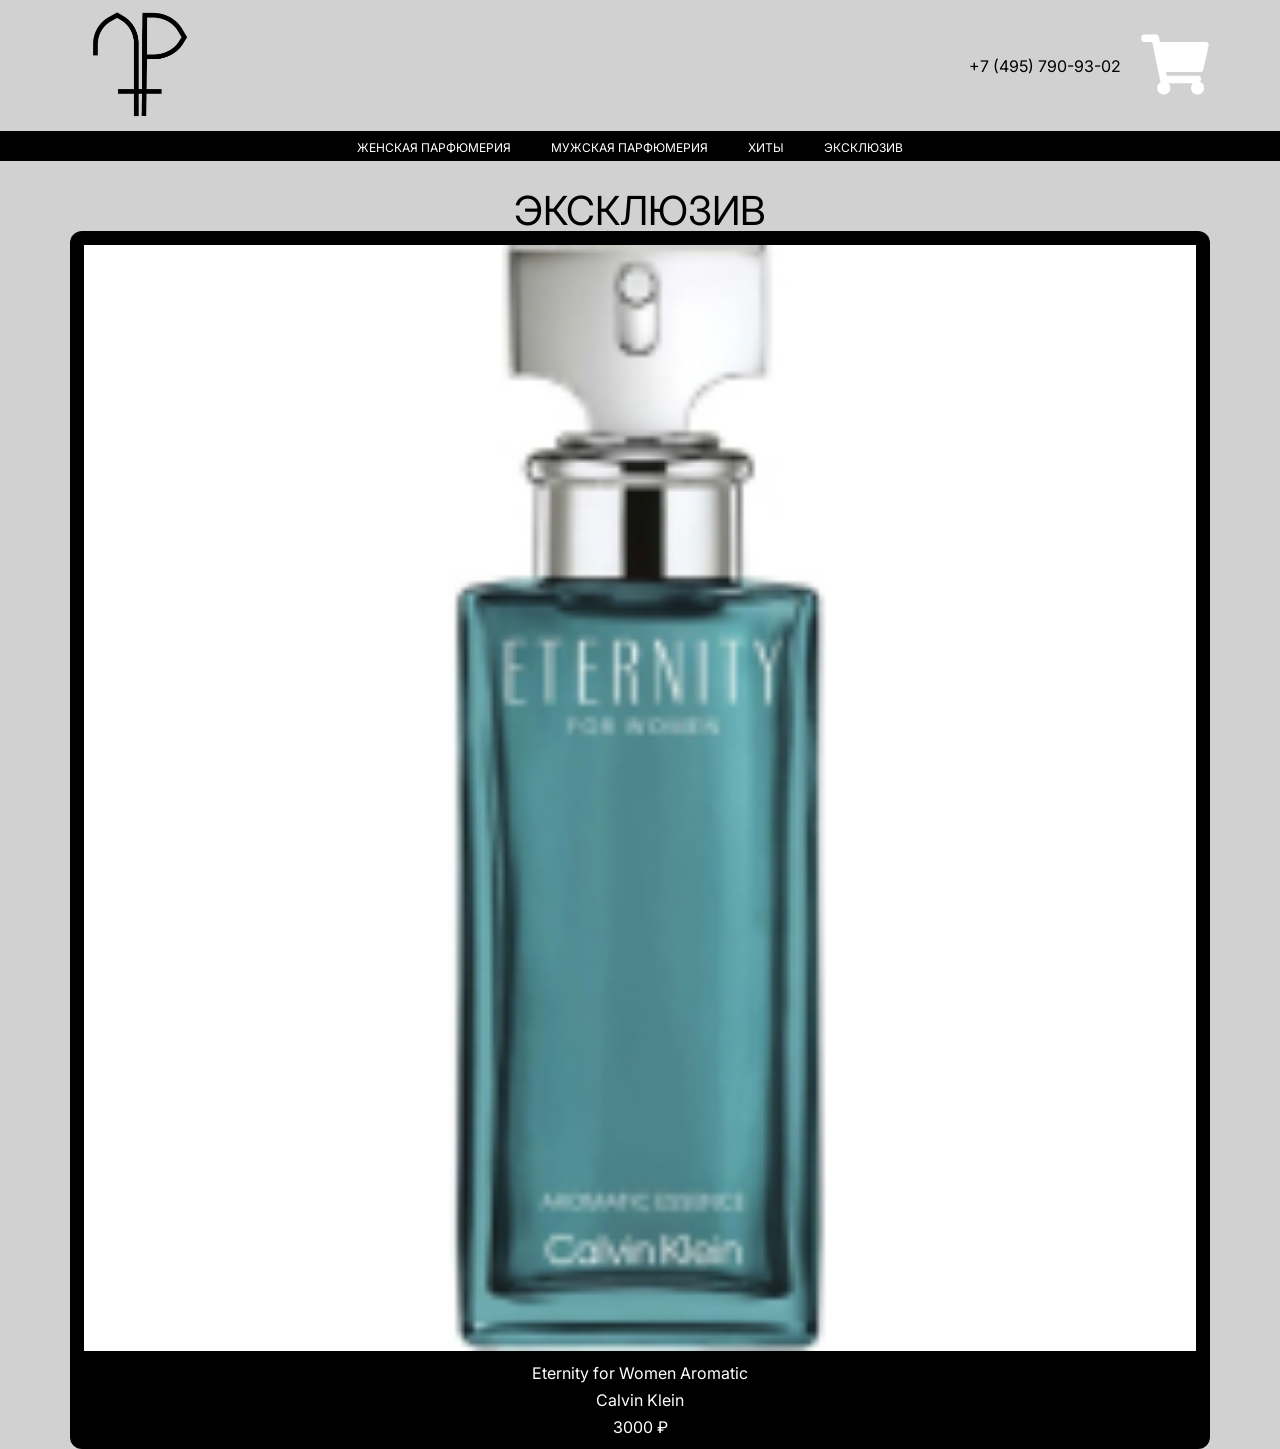
==== index.html @ d7834c87 "$" ====
<!DOCTYPE html>
<html lang="en">

<head>
    <meta charset="UTF-8">
    <meta name="viewport" content="width=device-width, initial-scale=1.0">
    <link rel="stylesheet" href="./styles/index.css">
    <title>Document</title>
</head>

<body>
    <header class="header">
        <div class="container">
            <div class="heead_cont">

                <div class="logo__header">
                    <a href="./index.html" class="url">
                        <img src="./img/logo.svg" alt="">
                    </a>
                </div>

                <div class="contact_block">
                    <a href="tel:+7 (495) 790-93-02" class="url header_nubm">+7 (495) 790-93-02</a>
                    <div class="basket">
                        <img src="./img/basket_icon.svg" alt="">
                    </div>
                    <div class="burger_menu">

                        <button id="burger__btn" type="button">
                            <span id="burgerSpan"></span>
                        </button>
                        <aside class="burger__container">
                            <div class="burger__content">
                                <nav class="head_nav">
                                    <ol class="head_nav_list">
                                        <a href="" class="url">
                                            <li class="head_nav_item">ЖЕНСКАЯ ПАРФЮМЕРИЯ</li>
                                        </a>
                                        <a href="" class="url">
                                            <li class="head_nav_item">МУЖСКАЯ ПАРФЮМЕРИЯ</li>
                                        </a>
                                        <a href="" class="url">
                                            <li class="head_nav_item">ХИТЫ</li>
                                        </a>
                                        <a href="" class="url">
                                            <li class="head_nav_item">ЭКСКЛЮЗИВ</li>
                                        </a>
                                    </ol>
                                </nav>


                            </div>
                        </aside>
                    </div>
                </div>


            </div>


        </div>
        <div class="under_header under_header_hidee">
            <nav class="head_nav">
                <ol class="head_nav_list">
                    <a href="" class="url">
                        <li class="head_nav_item">ЖЕНСКАЯ ПАРФЮМЕРИЯ</li>
                    </a>
                    <a href="" class="url">
                        <li class="head_nav_item">МУЖСКАЯ ПАРФЮМЕРИЯ</li>
                    </a>
                    <a href="" class="url">
                        <li class="head_nav_item">ХИТЫ</li>
                    </a>
                    <a href="" class="url">
                        <li class="head_nav_item">ЭКСКЛЮЗИВ</li>
                    </a>
                </ol>
            </nav>
        </div>
    </header>

    <main class="main">
        <section class="esclusiv">
            <div class="container">
                <div class="page_title">эксклюзив</div>

                <div class="row">
                    <div class="col-xxl-3">
                        <div class="tovar_card">
                            <img src="./img/tovar_cards/calvin_klein.jpg" alt="">
                            <div class="card_inf_block">
                                <div class="tovar_name">Eternity for Women Aromatic</div>
                                <div class="brand_name">Calvin Klein</div>
                                <div class="tovar_price">3000 <span>₽</span></div>


                            </div>
                        </div>
                    </div>

                </div>

            </div>
        </section>

    </main>

    <footer class="footer">

    </footer>

    <script src="./js/burgermenu.js"></script>

</body>

</html>
---- styles/index.css ----
@import url(./grid.css);
@import url(./reset.css);
@import url(./burg_menu.css);

/* font-family: "Inter", sans-serif; */
@import url("https://fonts.googleapis.com/css2?family=Inter:wght@100..900&display=swap");

* {
  font-family: inherit;
}

html {
  scroll-behavior: smooth;
  /* overflow-y: hidden; */
}

body {
  font-family: "Inter", sans-serif;;
  animation: fade 0.1s;
  color: white;
  background-color: #D1D1D1;
  display: flex;
  flex-direction: column;
  min-height: 100vh;
  overflow-x: hidden;
}

main {
  flex-grow: 1;
}

.url {
  text-decoration: none;
  color: rgb(255, 255, 255);
}

/* HEADER  */

.heead_cont {
    display: flex;
    align-items: center;
    justify-content: space-between;
}

.header_nubm {
    color: black;
}


.contact_block {
    display: flex;
    align-items: center;
    gap: 20px;
}

.head_nav_list {
    display: flex;
    align-items: center;
    gap: 20px;
    justify-content: center;

}

.under_header {
    background-color: black;
    padding: 7px;
}

.head_nav_item {
    font-size: clamp(9px, 5vw, 12px);
    position: relative;
    display: inline-block;
    text-decoration: none;
    color: white; /* Цвет текста ссылки */
    margin-right: 20px; /* Примерный отступ между ссылками */
  }
  
  .head_nav_item::before {
    content: '';
    position: absolute;
    bottom: -2px;
    left: 0;
    width: 0;
    height: 1px; /* Высота подчеркивания */
    background-color: white; /* Белый цвет подчеркивания */
    transition: width 0.3s ease; /* Анимация изменения ширины */
  }
  
  .head_nav_item:hover::before {
    width: 100%; /* Полная ширина подчеркивания при наведении */
  }
  

  /* ESCLUSIV  */

  .page_title {
    margin-top: 30px;
    color: black;
    text-transform: uppercase;
    font-size: clamp(15px, 5vw, 40px);
    text-align: center;

}

.tovar_card {
    padding: 14px;
    background-color: black;
    border-radius: 12px;
}

.tovar_card img {
    width: 100%;
}

.card_inf_block {
    display: flex;
    align-items: center;
    justify-content: center;
    flex-direction: column;
    gap: 11px;
    margin-top: 12px;
}

.tovar_name {
    font-size: clam(20px, 5ww, 13px);
}



















@media (max-width: 580px ) {
    .container, .container-fluid, .container-xxl, .container-xl, .container-lg, .container-md, .container-sm { 
        width: auto;
    }

    .head_nav_list {
        gap: 0;
    }
 
}

@media (max-width: 515px ) {
   .under_header_hidee {
    display: none;
   
   }

   .head_nav_list {

    padding: 60px 20px;
    gap: 30px;
    flex-direction: column;
    align-items: self-start;
}

.head_nav_item {
    font-size: clamp(9px, 5vw, 50px);
}

   .burger_menu {
    display: block;
   }

   .header_nubm {
    display: none;
   } 



}
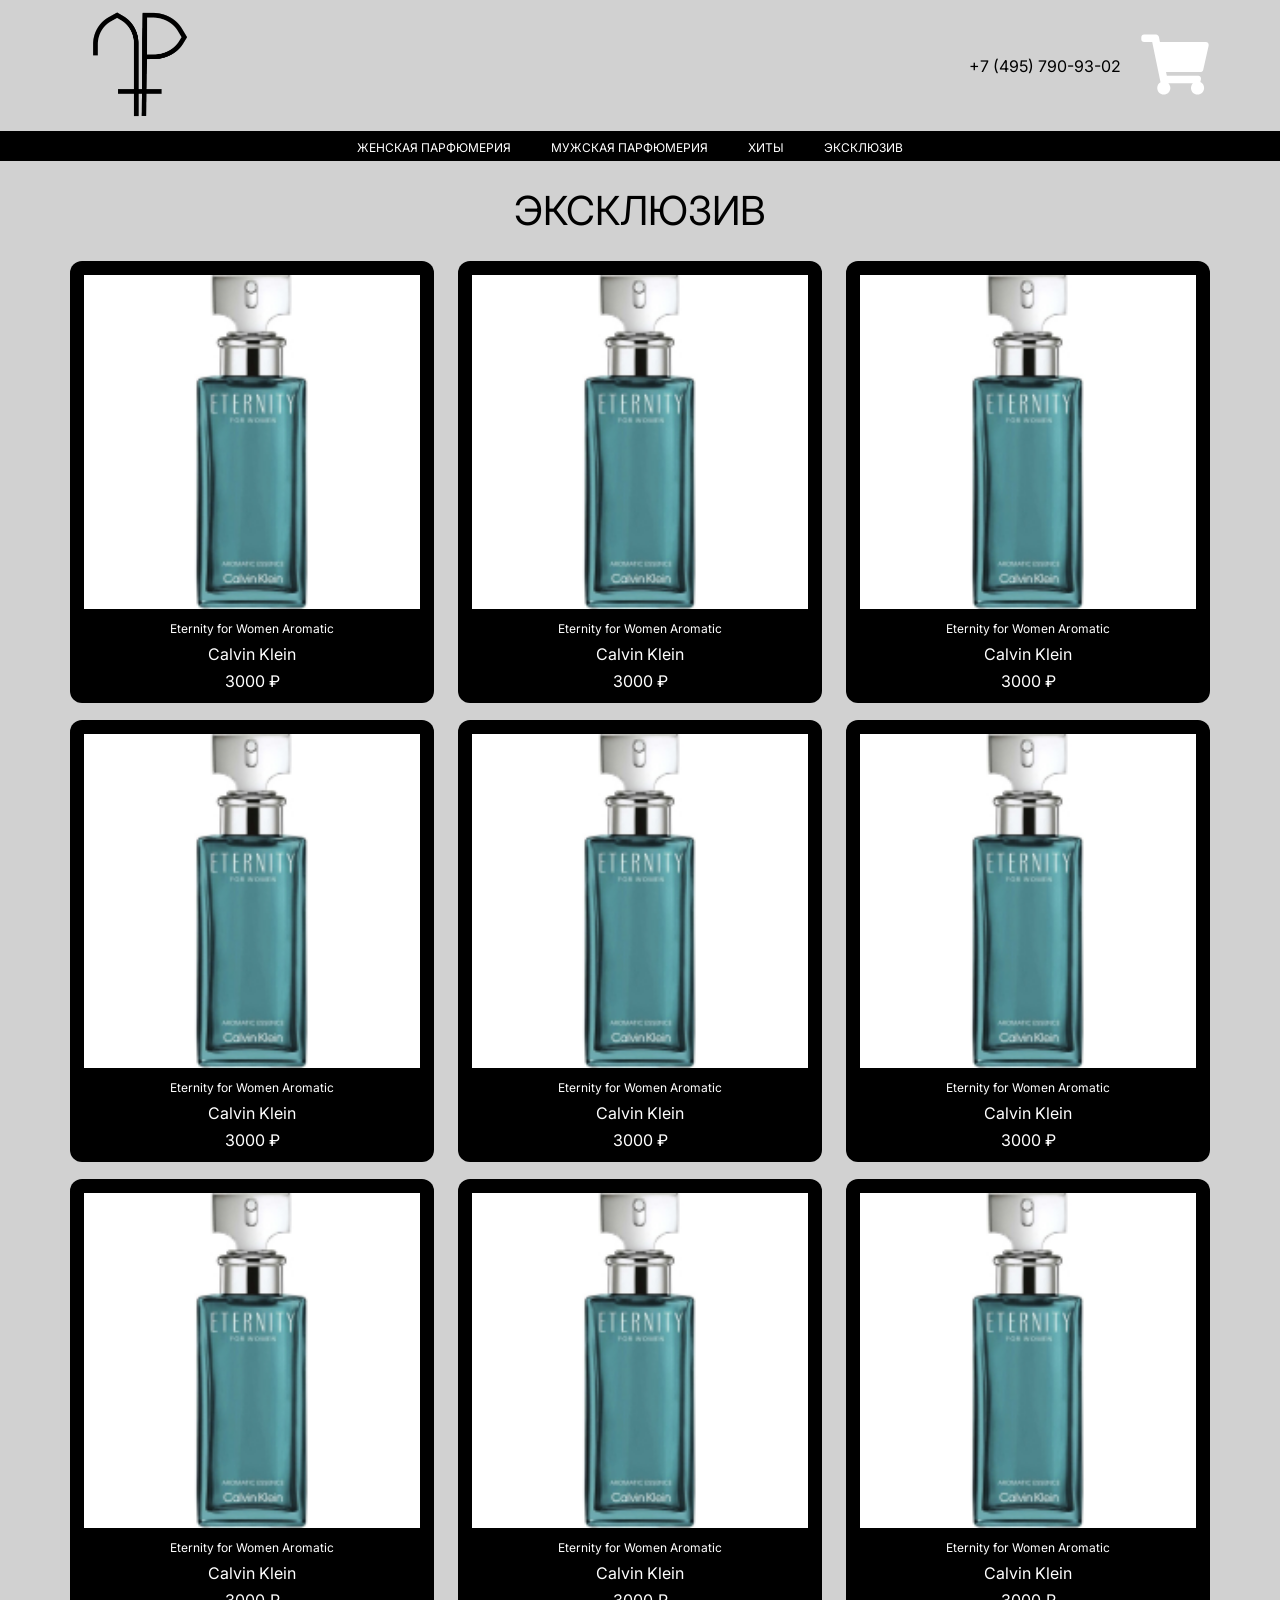
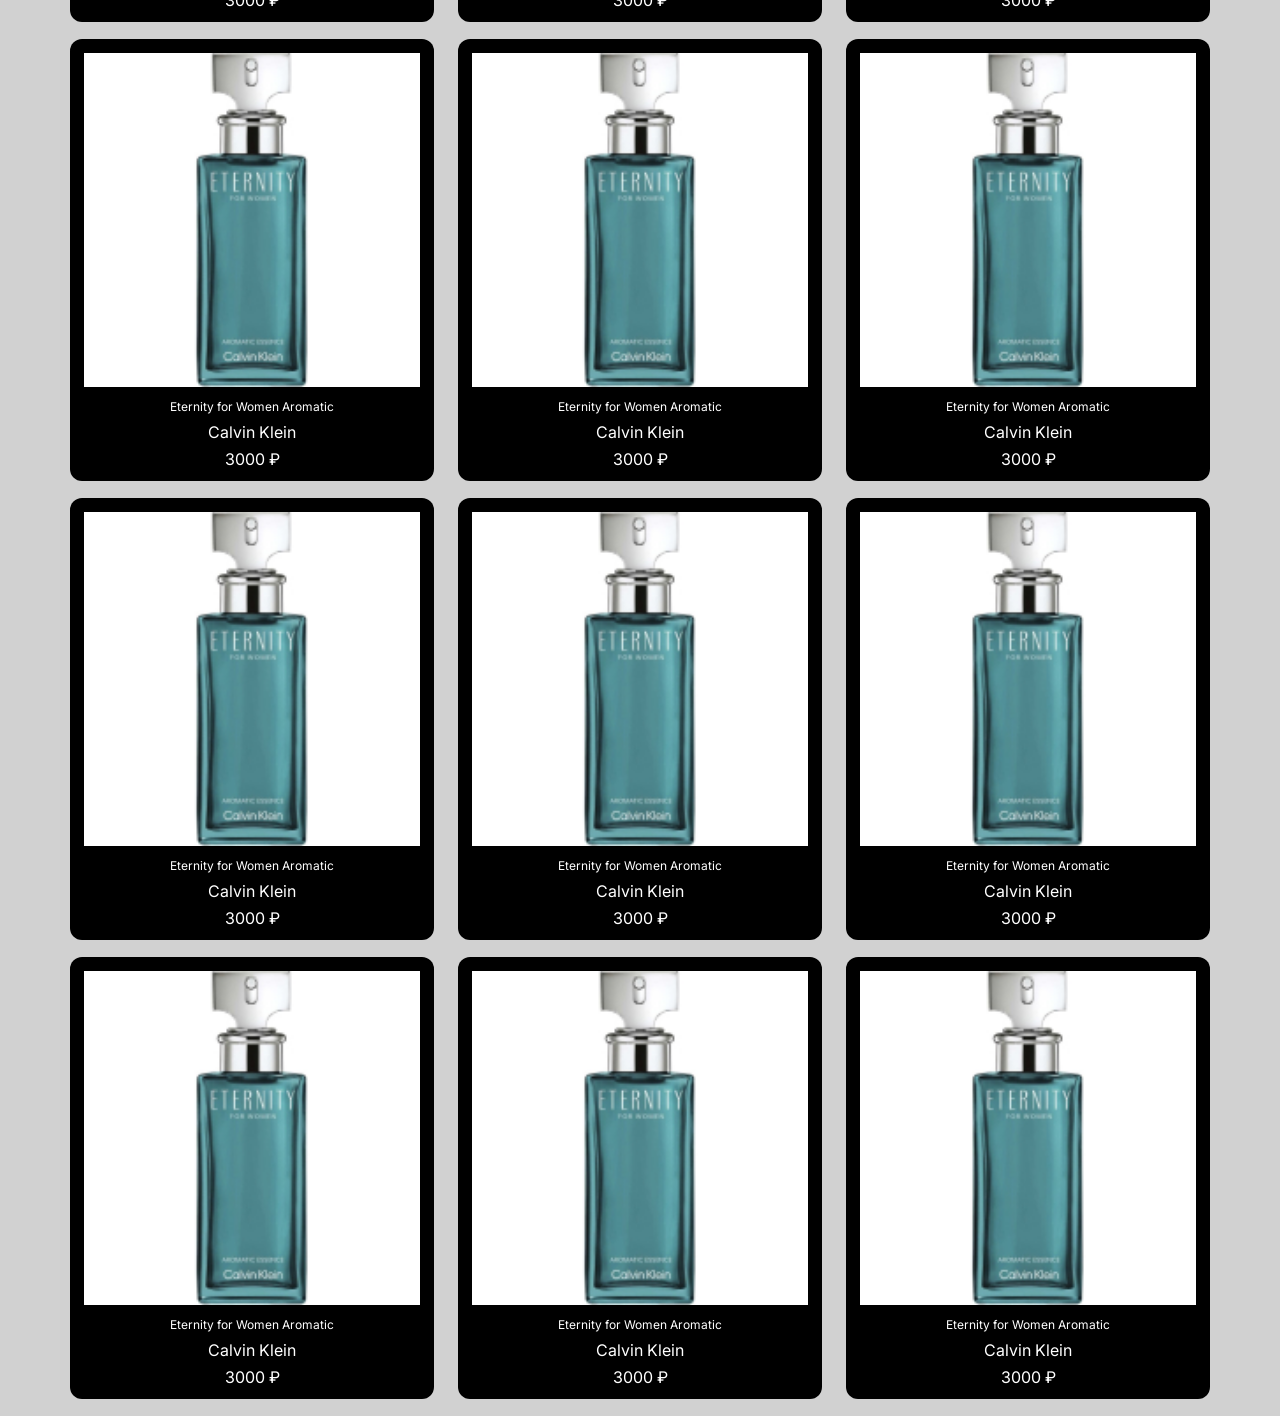
==== commit 3c00c7e8: "$" ====
--- a/index.html
+++ b/index.html
@@ -22,7 +22,7 @@
                 <div class="contact_block">
                     <a href="tel:+7 (495) 790-93-02" class="url header_nubm">+7 (495) 790-93-02</a>
                     <div class="basket">
-                        <img src="./img/basket_icon.svg" alt="">
+                      <a href="./basket" class="url">  <img src="./img/basket_icon.svg" alt=""></a>
                     </div>
                     <div class="burger_menu">
 
@@ -59,8 +59,8 @@
 
 
         </div>
-        <div class="under_header under_header_hidee">
-            <nav class="head_nav">
+        <div class="under_header ">
+            <nav class="head_nav under_header_hidee">
                 <ol class="head_nav_list">
                     <a href="" class="url">
                         <li class="head_nav_item">ЖЕНСКАЯ ПАРФЮМЕРИЯ</li>
@@ -84,19 +84,228 @@
             <div class="container">
                 <div class="page_title">эксклюзив</div>
 
-                <div class="row">
-                    <div class="col-xxl-3">
-                        <div class="tovar_card">
-                            <img src="./img/tovar_cards/calvin_klein.jpg" alt="">
-                            <div class="card_inf_block">
-                                <div class="tovar_name">Eternity for Women Aromatic</div>
-                                <div class="brand_name">Calvin Klein</div>
-                                <div class="tovar_price">3000 <span>₽</span></div>
-
-
-                            </div>
-                        </div>
-                    </div>
+                <div class="row esclus_cardsss">
+                    <div class="col-xxl-2 col-lg-4 col-md-6 col-sm-8 col-11">
+                        <div class="tovar_card">
+                            <img src="./img/tovar_cards/calvin_klein.jpg" alt="">
+                            <div class="card_inf_block">
+                                <div class="tovar_name">Eternity for Women Aromatic</div>
+                                <div class="brand_name">Calvin Klein</div>
+                                <div class="tovar_price">3000 <span>₽</span></div>
+
+
+                            </div>
+                        </div>
+                    </div>
+                    <div class="col-xxl-2 col-lg-4 col-md-6 col-sm-8 col-11">
+                        <div class="tovar_card">
+                            <img src="./img/tovar_cards/calvin_klein.jpg" alt="">
+                            <div class="card_inf_block">
+                                <div class="tovar_name">Eternity for Women Aromatic</div>
+                                <div class="brand_name">Calvin Klein</div>
+                                <div class="tovar_price">3000 <span>₽</span></div>
+
+
+                            </div>
+                        </div>
+                    </div>
+                    <div class="col-xxl-2 col-lg-4 col-md-6 col-sm-8 col-11">
+                        <div class="tovar_card">
+                            <img src="./img/tovar_cards/calvin_klein.jpg" alt="">
+                            <div class="card_inf_block">
+                                <div class="tovar_name">Eternity for Women Aromatic</div>
+                                <div class="brand_name">Calvin Klein</div>
+                                <div class="tovar_price">3000 <span>₽</span></div>
+
+
+                            </div>
+                        </div>
+                    </div>
+                    <div class="col-xxl-2 col-lg-4 col-md-6 col-sm-8 col-11">
+                        <div class="tovar_card">
+                            <img src="./img/tovar_cards/calvin_klein.jpg" alt="">
+                            <div class="card_inf_block">
+                                <div class="tovar_name">Eternity for Women Aromatic</div>
+                                <div class="brand_name">Calvin Klein</div>
+                                <div class="tovar_price">3000 <span>₽</span></div>
+
+
+                            </div>
+                        </div>
+                    </div>
+                    <div class="col-xxl-2 col-lg-4 col-md-6 col-sm-8 col-11">
+                        <div class="tovar_card">
+                            <img src="./img/tovar_cards/calvin_klein.jpg" alt="">
+                            <div class="card_inf_block">
+                                <div class="tovar_name">Eternity for Women Aromatic</div>
+                                <div class="brand_name">Calvin Klein</div>
+                                <div class="tovar_price">3000 <span>₽</span></div>
+
+
+                            </div>
+                        </div>
+                    </div>
+
+                    <div class="col-xxl-2 col-lg-4 col-md-6 col-sm-8 col-11">
+                        <div class="tovar_card">
+                            <img src="./img/tovar_cards/calvin_klein.jpg" alt="">
+                            <div class="card_inf_block">
+                                <div class="tovar_name">Eternity for Women Aromatic</div>
+                                <div class="brand_name">Calvin Klein</div>
+                                <div class="tovar_price">3000 <span>₽</span></div>
+
+
+                            </div>
+                        </div>
+                    </div>
+                    <div class="col-xxl-2 col-lg-4 col-md-6 col-sm-8 col-11">
+                        <div class="tovar_card">
+                            <img src="./img/tovar_cards/calvin_klein.jpg" alt="">
+                            <div class="card_inf_block">
+                                <div class="tovar_name">Eternity for Women Aromatic</div>
+                                <div class="brand_name">Calvin Klein</div>
+                                <div class="tovar_price">3000 <span>₽</span></div>
+
+
+                            </div>
+                        </div>
+                    </div>
+                    <div class="col-xxl-2 col-lg-4 col-md-6 col-sm-8 col-11">
+                        <div class="tovar_card">
+                            <img src="./img/tovar_cards/calvin_klein.jpg" alt="">
+                            <div class="card_inf_block">
+                                <div class="tovar_name">Eternity for Women Aromatic</div>
+                                <div class="brand_name">Calvin Klein</div>
+                                <div class="tovar_price">3000 <span>₽</span></div>
+
+
+                            </div>
+                        </div>
+                    </div>
+                    <div class="col-xxl-2 col-lg-4 col-md-6 col-sm-8 col-11">
+                        <div class="tovar_card">
+                            <img src="./img/tovar_cards/calvin_klein.jpg" alt="">
+                            <div class="card_inf_block">
+                                <div class="tovar_name">Eternity for Women Aromatic</div>
+                                <div class="brand_name">Calvin Klein</div>
+                                <div class="tovar_price">3000 <span>₽</span></div>
+
+
+                            </div>
+                        </div>
+                    </div>
+                    <div class="col-xxl-2 col-lg-4 col-md-6 col-sm-8 col-11">
+                        <div class="tovar_card">
+                            <img src="./img/tovar_cards/calvin_klein.jpg" alt="">
+                            <div class="card_inf_block">
+                                <div class="tovar_name">Eternity for Women Aromatic</div>
+                                <div class="brand_name">Calvin Klein</div>
+                                <div class="tovar_price">3000 <span>₽</span></div>
+
+
+                            </div>
+                        </div>
+                    </div>
+
+
+                    <div class="col-xxl-2 col-lg-4 col-md-6 col-sm-8 col-11">
+                        <div class="tovar_card">
+                            <img src="./img/tovar_cards/calvin_klein.jpg" alt="">
+                            <div class="card_inf_block">
+                                <div class="tovar_name">Eternity for Women Aromatic</div>
+                                <div class="brand_name">Calvin Klein</div>
+                                <div class="tovar_price">3000 <span>₽</span></div>
+
+
+                            </div>
+                        </div>
+                    </div>
+                    <div class="col-xxl-2 col-lg-4 col-md-6 col-sm-8 col-11">
+                        <div class="tovar_card">
+                            <img src="./img/tovar_cards/calvin_klein.jpg" alt="">
+                            <div class="card_inf_block">
+                                <div class="tovar_name">Eternity for Women Aromatic</div>
+                                <div class="brand_name">Calvin Klein</div>
+                                <div class="tovar_price">3000 <span>₽</span></div>
+
+
+                            </div>
+                        </div>
+                    </div>
+                    <div class="col-xxl-2 col-lg-4 col-md-6 col-sm-8 col-11">
+                        <div class="tovar_card">
+                            <img src="./img/tovar_cards/calvin_klein.jpg" alt="">
+                            <div class="card_inf_block">
+                                <div class="tovar_name">Eternity for Women Aromatic</div>
+                                <div class="brand_name">Calvin Klein</div>
+                                <div class="tovar_price">3000 <span>₽</span></div>
+
+
+                            </div>
+                        </div>
+                    </div>
+                    <div class="col-xxl-2 col-lg-4 col-md-6 col-sm-8 col-11">
+                        <div class="tovar_card">
+                            <img src="./img/tovar_cards/calvin_klein.jpg" alt="">
+                            <div class="card_inf_block">
+                                <div class="tovar_name">Eternity for Women Aromatic</div>
+                                <div class="brand_name">Calvin Klein</div>
+                                <div class="tovar_price">3000 <span>₽</span></div>
+
+
+                            </div>
+                        </div>
+                    </div>
+                    <div class="col-xxl-2 col-lg-4 col-md-6 col-sm-8 col-11">
+                        <div class="tovar_card">
+                            <img src="./img/tovar_cards/calvin_klein.jpg" alt="">
+                            <div class="card_inf_block">
+                                <div class="tovar_name">Eternity for Women Aromatic</div>
+                                <div class="brand_name">Calvin Klein</div>
+                                <div class="tovar_price">3000 <span>₽</span></div>
+
+
+                            </div>
+                        </div>
+                    </div>
+                    <div class="col-xxl-2 col-lg-4 col-md-6 col-sm-8 col-11">
+                        <div class="tovar_card">
+                            <img src="./img/tovar_cards/calvin_klein.jpg" alt="">
+                            <div class="card_inf_block">
+                                <div class="tovar_name">Eternity for Women Aromatic</div>
+                                <div class="brand_name">Calvin Klein</div>
+                                <div class="tovar_price">3000 <span>₽</span></div>
+
+
+                            </div>
+                        </div>
+                    </div>
+                    <div class="col-xxl-2 col-lg-4 col-md-6 col-sm-8 col-11">
+                        <div class="tovar_card">
+                            <img src="./img/tovar_cards/calvin_klein.jpg" alt="">
+                            <div class="card_inf_block">
+                                <div class="tovar_name">Eternity for Women Aromatic</div>
+                                <div class="brand_name">Calvin Klein</div>
+                                <div class="tovar_price">3000 <span>₽</span></div>
+
+
+                            </div>
+                        </div>
+                    </div>
+                    <div class="col-xxl-2 col-lg-4 col-md-6 col-sm-8 col-11">
+                        <div class="tovar_card">
+                            <img src="./img/tovar_cards/calvin_klein.jpg" alt="">
+                            <div class="card_inf_block">
+                                <div class="tovar_name">Eternity for Women Aromatic</div>
+                                <div class="brand_name">Calvin Klein</div>
+                                <div class="tovar_price">3000 <span>₽</span></div>
+
+
+                            </div>
+                        </div>
+                    </div>
+
+
 
                 </div>
 
--- a/styles/index.css
+++ b/styles/index.css
@@ -99,13 +99,14 @@
     text-transform: uppercase;
     font-size: clamp(15px, 5vw, 40px);
     text-align: center;
-
+    margin-bottom: 30px;
 }
 
 .tovar_card {
     padding: 14px;
     background-color: black;
     border-radius: 12px;
+    margin-bottom: 17px;
 }
 
 .tovar_card img {
@@ -122,9 +123,12 @@
 }
 
 .tovar_name {
-    font-size: clam(20px, 5ww, 13px);
+    font-size: 12px;
 }
 
+.esclus_cardsss {
+    justify-content: center;
+}
 
 
 
@@ -168,6 +172,10 @@
     align-items: self-start;
 }
 
+.under_header {
+    padding: 1px;
+}
+
 .head_nav_item {
     font-size: clamp(9px, 5vw, 50px);
 }
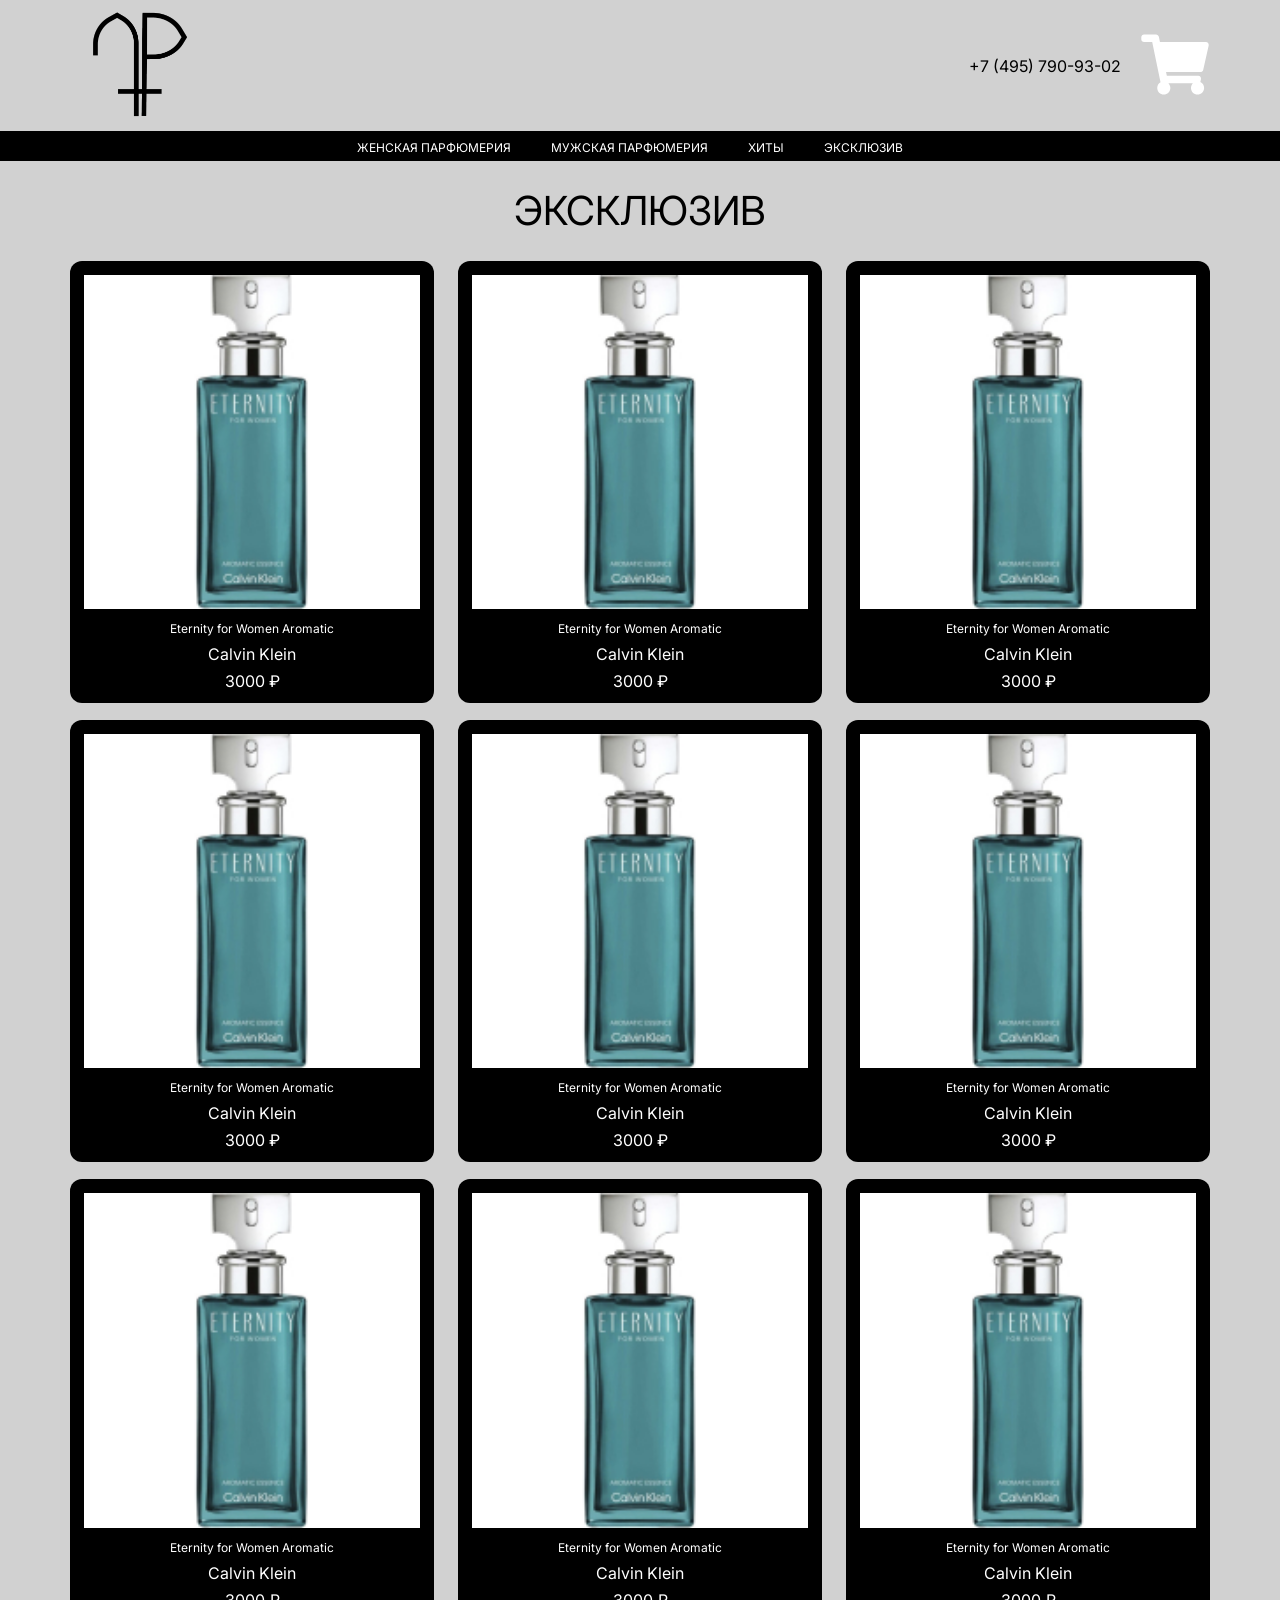
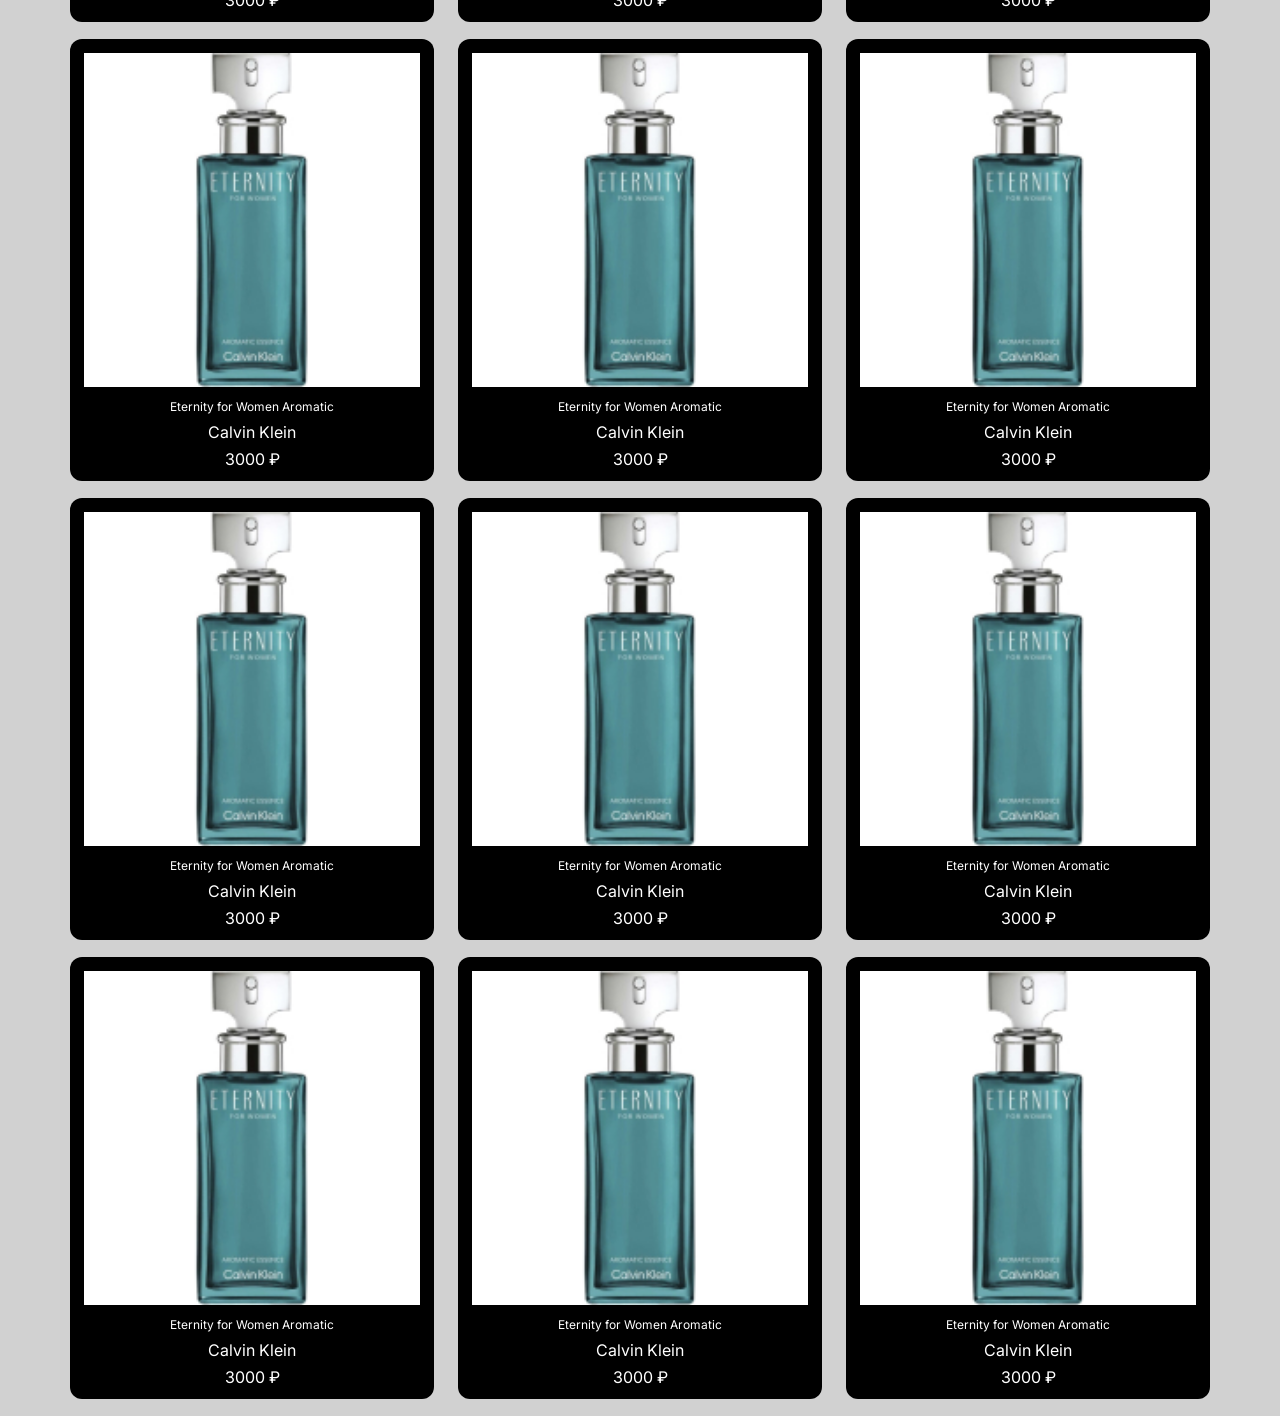
==== commit 3a245e9e: "$" ====
--- a/index.html
+++ b/index.html
@@ -9,7 +9,7 @@
 </head>
 
 <body>
-    <header class="header">
+    <header class="header" data-aos="fade-down">
         <div class="container">
             <div class="heead_cont">
 
@@ -22,7 +22,7 @@
                 <div class="contact_block">
                     <a href="tel:+7 (495) 790-93-02" class="url header_nubm">+7 (495) 790-93-02</a>
                     <div class="basket">
-                      <a href="./basket" class="url">  <img src="./img/basket_icon.svg" alt=""></a>
+                        <a href="./basket" class="url"> <img src="./img/basket_icon.svg" alt=""></a>
                     </div>
                     <div class="burger_menu">
 
@@ -82,217 +82,217 @@
     <main class="main">
         <section class="esclusiv">
             <div class="container">
-                <div class="page_title">эксклюзив</div>
+                <div class="page_title" data-aos="fade-up">эксклюзив</div>
 
                 <div class="row esclus_cardsss">
-                    <div class="col-xxl-2 col-lg-4 col-md-6 col-sm-8 col-11">
-                        <div class="tovar_card">
-                            <img src="./img/tovar_cards/calvin_klein.jpg" alt="">
-                            <div class="card_inf_block">
-                                <div class="tovar_name">Eternity for Women Aromatic</div>
-                                <div class="brand_name">Calvin Klein</div>
-                                <div class="tovar_price">3000 <span>₽</span></div>
-
-
-                            </div>
-                        </div>
-                    </div>
-                    <div class="col-xxl-2 col-lg-4 col-md-6 col-sm-8 col-11">
-                        <div class="tovar_card">
-                            <img src="./img/tovar_cards/calvin_klein.jpg" alt="">
-                            <div class="card_inf_block">
-                                <div class="tovar_name">Eternity for Women Aromatic</div>
-                                <div class="brand_name">Calvin Klein</div>
-                                <div class="tovar_price">3000 <span>₽</span></div>
-
-
-                            </div>
-                        </div>
-                    </div>
-                    <div class="col-xxl-2 col-lg-4 col-md-6 col-sm-8 col-11">
-                        <div class="tovar_card">
-                            <img src="./img/tovar_cards/calvin_klein.jpg" alt="">
-                            <div class="card_inf_block">
-                                <div class="tovar_name">Eternity for Women Aromatic</div>
-                                <div class="brand_name">Calvin Klein</div>
-                                <div class="tovar_price">3000 <span>₽</span></div>
-
-
-                            </div>
-                        </div>
-                    </div>
-                    <div class="col-xxl-2 col-lg-4 col-md-6 col-sm-8 col-11">
-                        <div class="tovar_card">
-                            <img src="./img/tovar_cards/calvin_klein.jpg" alt="">
-                            <div class="card_inf_block">
-                                <div class="tovar_name">Eternity for Women Aromatic</div>
-                                <div class="brand_name">Calvin Klein</div>
-                                <div class="tovar_price">3000 <span>₽</span></div>
-
-
-                            </div>
-                        </div>
-                    </div>
-                    <div class="col-xxl-2 col-lg-4 col-md-6 col-sm-8 col-11">
-                        <div class="tovar_card">
-                            <img src="./img/tovar_cards/calvin_klein.jpg" alt="">
-                            <div class="card_inf_block">
-                                <div class="tovar_name">Eternity for Women Aromatic</div>
-                                <div class="brand_name">Calvin Klein</div>
-                                <div class="tovar_price">3000 <span>₽</span></div>
-
-
-                            </div>
-                        </div>
-                    </div>
-
-                    <div class="col-xxl-2 col-lg-4 col-md-6 col-sm-8 col-11">
-                        <div class="tovar_card">
-                            <img src="./img/tovar_cards/calvin_klein.jpg" alt="">
-                            <div class="card_inf_block">
-                                <div class="tovar_name">Eternity for Women Aromatic</div>
-                                <div class="brand_name">Calvin Klein</div>
-                                <div class="tovar_price">3000 <span>₽</span></div>
-
-
-                            </div>
-                        </div>
-                    </div>
-                    <div class="col-xxl-2 col-lg-4 col-md-6 col-sm-8 col-11">
-                        <div class="tovar_card">
-                            <img src="./img/tovar_cards/calvin_klein.jpg" alt="">
-                            <div class="card_inf_block">
-                                <div class="tovar_name">Eternity for Women Aromatic</div>
-                                <div class="brand_name">Calvin Klein</div>
-                                <div class="tovar_price">3000 <span>₽</span></div>
-
-
-                            </div>
-                        </div>
-                    </div>
-                    <div class="col-xxl-2 col-lg-4 col-md-6 col-sm-8 col-11">
-                        <div class="tovar_card">
-                            <img src="./img/tovar_cards/calvin_klein.jpg" alt="">
-                            <div class="card_inf_block">
-                                <div class="tovar_name">Eternity for Women Aromatic</div>
-                                <div class="brand_name">Calvin Klein</div>
-                                <div class="tovar_price">3000 <span>₽</span></div>
-
-
-                            </div>
-                        </div>
-                    </div>
-                    <div class="col-xxl-2 col-lg-4 col-md-6 col-sm-8 col-11">
-                        <div class="tovar_card">
-                            <img src="./img/tovar_cards/calvin_klein.jpg" alt="">
-                            <div class="card_inf_block">
-                                <div class="tovar_name">Eternity for Women Aromatic</div>
-                                <div class="brand_name">Calvin Klein</div>
-                                <div class="tovar_price">3000 <span>₽</span></div>
-
-
-                            </div>
-                        </div>
-                    </div>
-                    <div class="col-xxl-2 col-lg-4 col-md-6 col-sm-8 col-11">
-                        <div class="tovar_card">
-                            <img src="./img/tovar_cards/calvin_klein.jpg" alt="">
-                            <div class="card_inf_block">
-                                <div class="tovar_name">Eternity for Women Aromatic</div>
-                                <div class="brand_name">Calvin Klein</div>
-                                <div class="tovar_price">3000 <span>₽</span></div>
-
-
-                            </div>
-                        </div>
-                    </div>
-
-
-                    <div class="col-xxl-2 col-lg-4 col-md-6 col-sm-8 col-11">
-                        <div class="tovar_card">
-                            <img src="./img/tovar_cards/calvin_klein.jpg" alt="">
-                            <div class="card_inf_block">
-                                <div class="tovar_name">Eternity for Women Aromatic</div>
-                                <div class="brand_name">Calvin Klein</div>
-                                <div class="tovar_price">3000 <span>₽</span></div>
-
-
-                            </div>
-                        </div>
-                    </div>
-                    <div class="col-xxl-2 col-lg-4 col-md-6 col-sm-8 col-11">
-                        <div class="tovar_card">
-                            <img src="./img/tovar_cards/calvin_klein.jpg" alt="">
-                            <div class="card_inf_block">
-                                <div class="tovar_name">Eternity for Women Aromatic</div>
-                                <div class="brand_name">Calvin Klein</div>
-                                <div class="tovar_price">3000 <span>₽</span></div>
-
-
-                            </div>
-                        </div>
-                    </div>
-                    <div class="col-xxl-2 col-lg-4 col-md-6 col-sm-8 col-11">
-                        <div class="tovar_card">
-                            <img src="./img/tovar_cards/calvin_klein.jpg" alt="">
-                            <div class="card_inf_block">
-                                <div class="tovar_name">Eternity for Women Aromatic</div>
-                                <div class="brand_name">Calvin Klein</div>
-                                <div class="tovar_price">3000 <span>₽</span></div>
-
-
-                            </div>
-                        </div>
-                    </div>
-                    <div class="col-xxl-2 col-lg-4 col-md-6 col-sm-8 col-11">
-                        <div class="tovar_card">
-                            <img src="./img/tovar_cards/calvin_klein.jpg" alt="">
-                            <div class="card_inf_block">
-                                <div class="tovar_name">Eternity for Women Aromatic</div>
-                                <div class="brand_name">Calvin Klein</div>
-                                <div class="tovar_price">3000 <span>₽</span></div>
-
-
-                            </div>
-                        </div>
-                    </div>
-                    <div class="col-xxl-2 col-lg-4 col-md-6 col-sm-8 col-11">
-                        <div class="tovar_card">
-                            <img src="./img/tovar_cards/calvin_klein.jpg" alt="">
-                            <div class="card_inf_block">
-                                <div class="tovar_name">Eternity for Women Aromatic</div>
-                                <div class="brand_name">Calvin Klein</div>
-                                <div class="tovar_price">3000 <span>₽</span></div>
-
-
-                            </div>
-                        </div>
-                    </div>
-                    <div class="col-xxl-2 col-lg-4 col-md-6 col-sm-8 col-11">
-                        <div class="tovar_card">
-                            <img src="./img/tovar_cards/calvin_klein.jpg" alt="">
-                            <div class="card_inf_block">
-                                <div class="tovar_name">Eternity for Women Aromatic</div>
-                                <div class="brand_name">Calvin Klein</div>
-                                <div class="tovar_price">3000 <span>₽</span></div>
-
-
-                            </div>
-                        </div>
-                    </div>
-                    <div class="col-xxl-2 col-lg-4 col-md-6 col-sm-8 col-11">
-                        <div class="tovar_card">
-                            <img src="./img/tovar_cards/calvin_klein.jpg" alt="">
-                            <div class="card_inf_block">
-                                <div class="tovar_name">Eternity for Women Aromatic</div>
-                                <div class="brand_name">Calvin Klein</div>
-                                <div class="tovar_price">3000 <span>₽</span></div>
-
-
-                            </div>
-                        </div>
-                    </div>
-                    <div class="col-xxl-2 col-lg-4 col-md-6 col-sm-8 col-11">
+                    <div class="col-xxl-2 col-lg-4 col-md-6 col-sm-8 col-11" data-aos="fade-up">
+                        <div class="tovar_card">
+                            <img src="./img/tovar_cards/calvin_klein.jpg" alt="">
+                            <div class="card_inf_block">
+                                <div class="tovar_name">Eternity for Women Aromatic</div>
+                                <div class="brand_name">Calvin Klein</div>
+                                <div class="tovar_price">3000 <span>₽</span></div>
+
+
+                            </div>
+                        </div>
+                    </div>
+                    <div class="col-xxl-2 col-lg-4 col-md-6 col-sm-8 col-11" data-aos="fade-up">
+                        <div class="tovar_card">
+                            <img src="./img/tovar_cards/calvin_klein.jpg" alt="">
+                            <div class="card_inf_block">
+                                <div class="tovar_name">Eternity for Women Aromatic</div>
+                                <div class="brand_name">Calvin Klein</div>
+                                <div class="tovar_price">3000 <span>₽</span></div>
+
+
+                            </div>
+                        </div>
+                    </div>
+                    <div class="col-xxl-2 col-lg-4 col-md-6 col-sm-8 col-11" data-aos="fade-up">
+                        <div class="tovar_card">
+                            <img src="./img/tovar_cards/calvin_klein.jpg" alt="">
+                            <div class="card_inf_block">
+                                <div class="tovar_name">Eternity for Women Aromatic</div>
+                                <div class="brand_name">Calvin Klein</div>
+                                <div class="tovar_price">3000 <span>₽</span></div>
+
+
+                            </div>
+                        </div>
+                    </div>
+                    <div class="col-xxl-2 col-lg-4 col-md-6 col-sm-8 col-11" data-aos="fade-up">
+                        <div class="tovar_card">
+                            <img src="./img/tovar_cards/calvin_klein.jpg" alt="">
+                            <div class="card_inf_block">
+                                <div class="tovar_name">Eternity for Women Aromatic</div>
+                                <div class="brand_name">Calvin Klein</div>
+                                <div class="tovar_price">3000 <span>₽</span></div>
+
+
+                            </div>
+                        </div>
+                    </div>
+                    <div class="col-xxl-2 col-lg-4 col-md-6 col-sm-8 col-11" data-aos="fade-up">
+                        <div class="tovar_card">
+                            <img src="./img/tovar_cards/calvin_klein.jpg" alt="">
+                            <div class="card_inf_block">
+                                <div class="tovar_name">Eternity for Women Aromatic</div>
+                                <div class="brand_name">Calvin Klein</div>
+                                <div class="tovar_price">3000 <span>₽</span></div>
+
+
+                            </div>
+                        </div>
+                    </div>
+
+                    <div class="col-xxl-2 col-lg-4 col-md-6 col-sm-8 col-11" data-aos="fade-up">
+                        <div class="tovar_card">
+                            <img src="./img/tovar_cards/calvin_klein.jpg" alt="">
+                            <div class="card_inf_block">
+                                <div class="tovar_name">Eternity for Women Aromatic</div>
+                                <div class="brand_name">Calvin Klein</div>
+                                <div class="tovar_price">3000 <span>₽</span></div>
+
+
+                            </div>
+                        </div>
+                    </div>
+                    <div class="col-xxl-2 col-lg-4 col-md-6 col-sm-8 col-11" data-aos="fade-up">
+                        <div class="tovar_card">
+                            <img src="./img/tovar_cards/calvin_klein.jpg" alt="">
+                            <div class="card_inf_block">
+                                <div class="tovar_name">Eternity for Women Aromatic</div>
+                                <div class="brand_name">Calvin Klein</div>
+                                <div class="tovar_price">3000 <span>₽</span></div>
+
+
+                            </div>
+                        </div>
+                    </div>
+                    <div class="col-xxl-2 col-lg-4 col-md-6 col-sm-8 col-11" data-aos="fade-up">
+                        <div class="tovar_card">
+                            <img src="./img/tovar_cards/calvin_klein.jpg" alt="">
+                            <div class="card_inf_block">
+                                <div class="tovar_name">Eternity for Women Aromatic</div>
+                                <div class="brand_name">Calvin Klein</div>
+                                <div class="tovar_price">3000 <span>₽</span></div>
+
+
+                            </div>
+                        </div>
+                    </div>
+                    <div class="col-xxl-2 col-lg-4 col-md-6 col-sm-8 col-11" data-aos="fade-up">
+                        <div class="tovar_card">
+                            <img src="./img/tovar_cards/calvin_klein.jpg" alt="">
+                            <div class="card_inf_block">
+                                <div class="tovar_name">Eternity for Women Aromatic</div>
+                                <div class="brand_name">Calvin Klein</div>
+                                <div class="tovar_price">3000 <span>₽</span></div>
+
+
+                            </div>
+                        </div>
+                    </div>
+                    <div class="col-xxl-2 col-lg-4 col-md-6 col-sm-8 col-11" data-aos="fade-up">
+                        <div class="tovar_card">
+                            <img src="./img/tovar_cards/calvin_klein.jpg" alt="">
+                            <div class="card_inf_block">
+                                <div class="tovar_name">Eternity for Women Aromatic</div>
+                                <div class="brand_name">Calvin Klein</div>
+                                <div class="tovar_price">3000 <span>₽</span></div>
+
+
+                            </div>
+                        </div>
+                    </div>
+
+
+                    <div class="col-xxl-2 col-lg-4 col-md-6 col-sm-8 col-11" data-aos="fade-up">
+                        <div class="tovar_card">
+                            <img src="./img/tovar_cards/calvin_klein.jpg" alt="">
+                            <div class="card_inf_block">
+                                <div class="tovar_name">Eternity for Women Aromatic</div>
+                                <div class="brand_name">Calvin Klein</div>
+                                <div class="tovar_price">3000 <span>₽</span></div>
+
+
+                            </div>
+                        </div>
+                    </div>
+                    <div class="col-xxl-2 col-lg-4 col-md-6 col-sm-8 col-11" data-aos="fade-up">
+                        <div class="tovar_card">
+                            <img src="./img/tovar_cards/calvin_klein.jpg" alt="">
+                            <div class="card_inf_block">
+                                <div class="tovar_name">Eternity for Women Aromatic</div>
+                                <div class="brand_name">Calvin Klein</div>
+                                <div class="tovar_price">3000 <span>₽</span></div>
+
+
+                            </div>
+                        </div>
+                    </div>
+                    <div class="col-xxl-2 col-lg-4 col-md-6 col-sm-8 col-11" data-aos="fade-up">
+                        <div class="tovar_card">
+                            <img src="./img/tovar_cards/calvin_klein.jpg" alt="">
+                            <div class="card_inf_block">
+                                <div class="tovar_name">Eternity for Women Aromatic</div>
+                                <div class="brand_name">Calvin Klein</div>
+                                <div class="tovar_price">3000 <span>₽</span></div>
+
+
+                            </div>
+                        </div>
+                    </div>
+                    <div class="col-xxl-2 col-lg-4 col-md-6 col-sm-8 col-11" data-aos="fade-up">
+                        <div class="tovar_card">
+                            <img src="./img/tovar_cards/calvin_klein.jpg" alt="">
+                            <div class="card_inf_block">
+                                <div class="tovar_name">Eternity for Women Aromatic</div>
+                                <div class="brand_name">Calvin Klein</div>
+                                <div class="tovar_price">3000 <span>₽</span></div>
+
+
+                            </div>
+                        </div>
+                    </div>
+                    <div class="col-xxl-2 col-lg-4 col-md-6 col-sm-8 col-11" data-aos="fade-up">
+                        <div class="tovar_card">
+                            <img src="./img/tovar_cards/calvin_klein.jpg" alt="">
+                            <div class="card_inf_block">
+                                <div class="tovar_name">Eternity for Women Aromatic</div>
+                                <div class="brand_name">Calvin Klein</div>
+                                <div class="tovar_price">3000 <span>₽</span></div>
+
+
+                            </div>
+                        </div>
+                    </div>
+                    <div class="col-xxl-2 col-lg-4 col-md-6 col-sm-8 col-11" data-aos="fade-up">
+                        <div class="tovar_card">
+                            <img src="./img/tovar_cards/calvin_klein.jpg" alt="">
+                            <div class="card_inf_block">
+                                <div class="tovar_name">Eternity for Women Aromatic</div>
+                                <div class="brand_name">Calvin Klein</div>
+                                <div class="tovar_price">3000 <span>₽</span></div>
+
+
+                            </div>
+                        </div>
+                    </div>
+                    <div class="col-xxl-2 col-lg-4 col-md-6 col-sm-8 col-11" data-aos="fade-up">
+                        <div class="tovar_card">
+                            <img src="./img/tovar_cards/calvin_klein.jpg" alt="">
+                            <div class="card_inf_block">
+                                <div class="tovar_name">Eternity for Women Aromatic</div>
+                                <div class="brand_name">Calvin Klein</div>
+                                <div class="tovar_price">3000 <span>₽</span></div>
+
+
+                            </div>
+                        </div>
+                    </div>
+                    <div class="col-xxl-2 col-lg-4 col-md-6 col-sm-8 col-11" data-aos="fade-up">
                         <div class="tovar_card">
                             <img src="./img/tovar_cards/calvin_klein.jpg" alt="">
                             <div class="card_inf_block">
@@ -317,8 +317,9 @@
     <footer class="footer">
 
     </footer>
-
+    <script src="https://unpkg.com/aos@2.3.1/dist/aos.js"></script>
     <script src="./js/burgermenu.js"></script>
+    <script src="./js/AOS.JS"></script>
 
 </body>
 
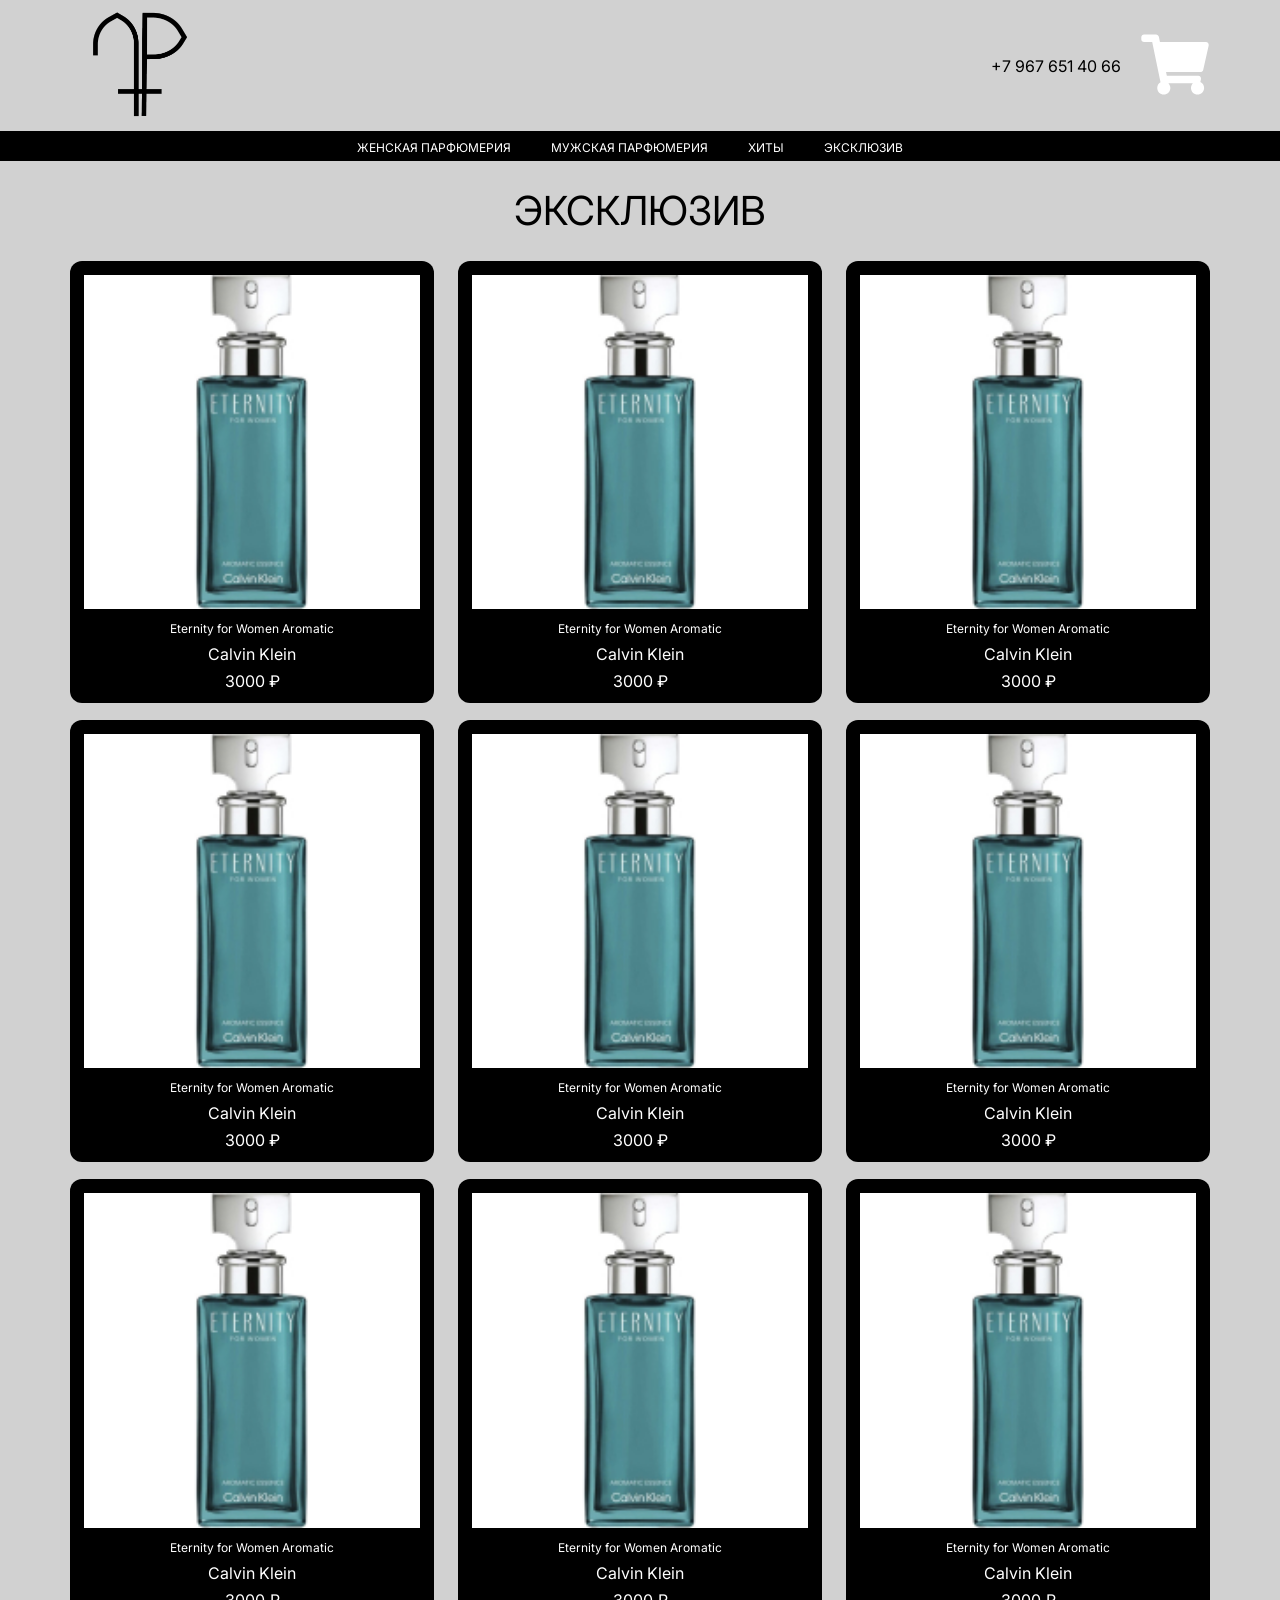
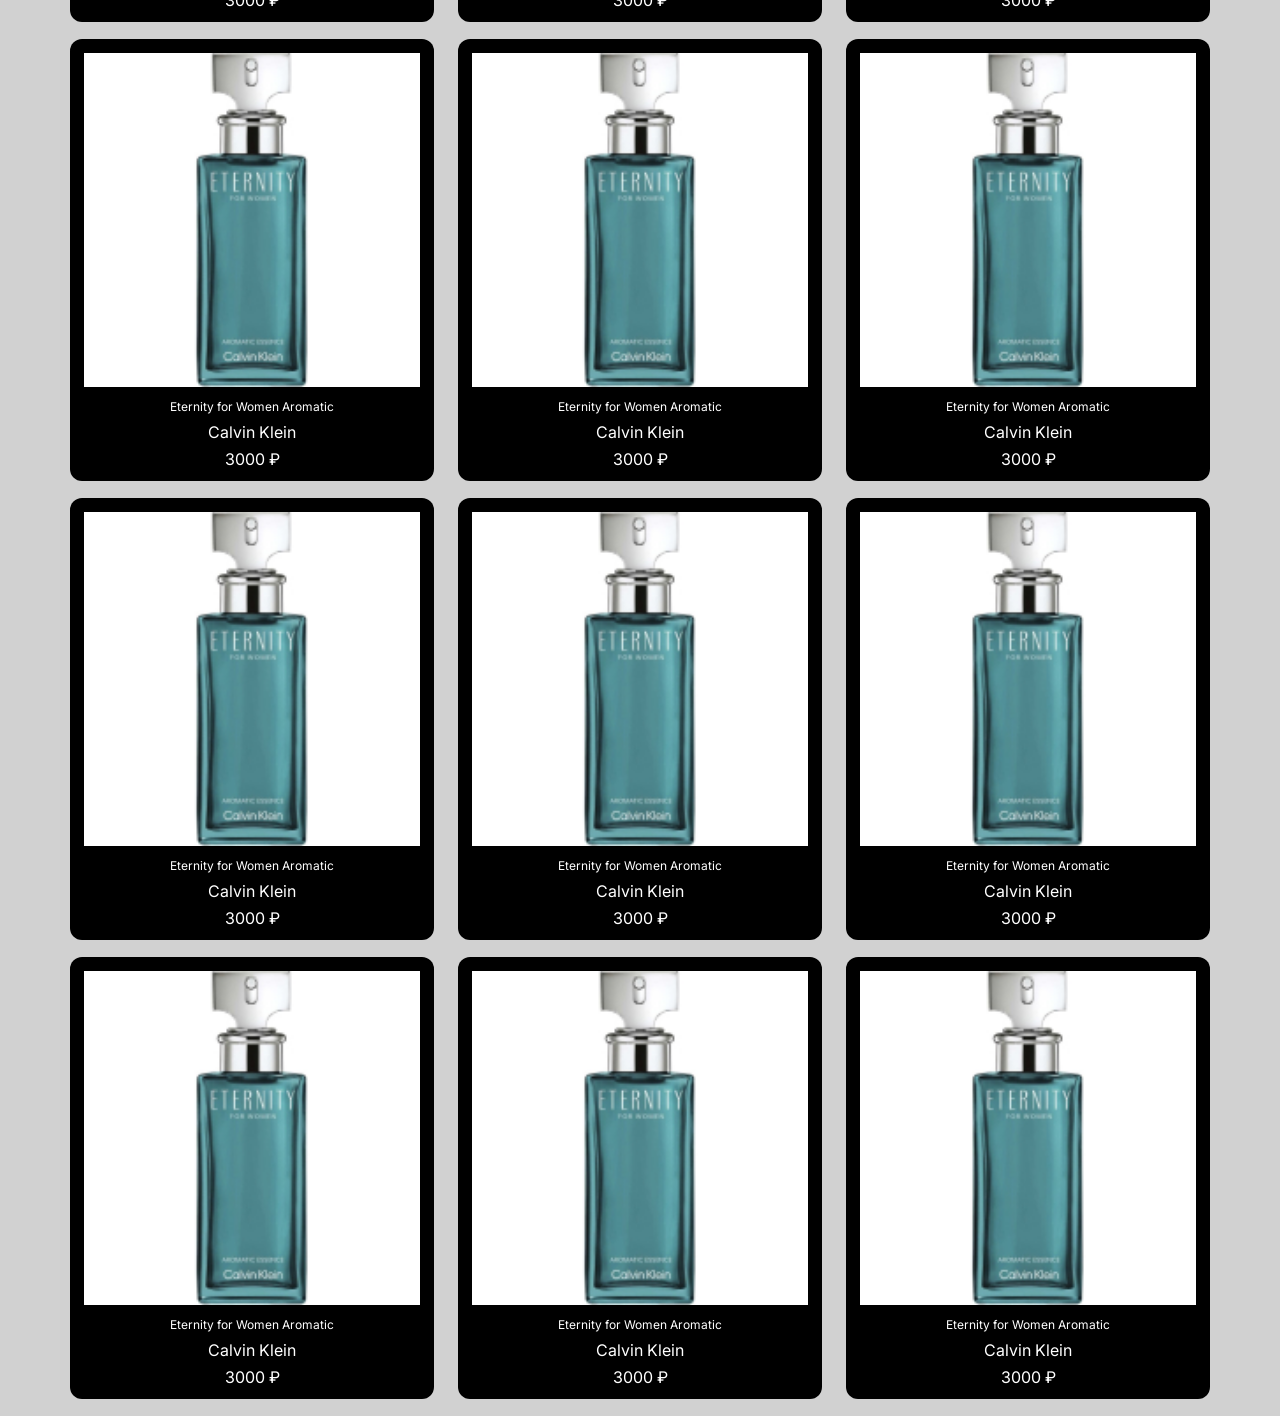
==== commit eb439ead: "added burgermenu" ====
--- a/index.html
+++ b/index.html
@@ -20,7 +20,7 @@
                 </div>
 
                 <div class="contact_block">
-                    <a href="tel:+7 (495) 790-93-02" class="url header_nubm">+7 (495) 790-93-02</a>
+                    <a href="tel:+7 967 651 40 66" class="url header_nubm">+7 967 651 40 66</a>
                     <div class="basket">
                         <a href="./basket" class="url"> <img src="./img/basket_icon.svg" alt=""></a>
                     </div>
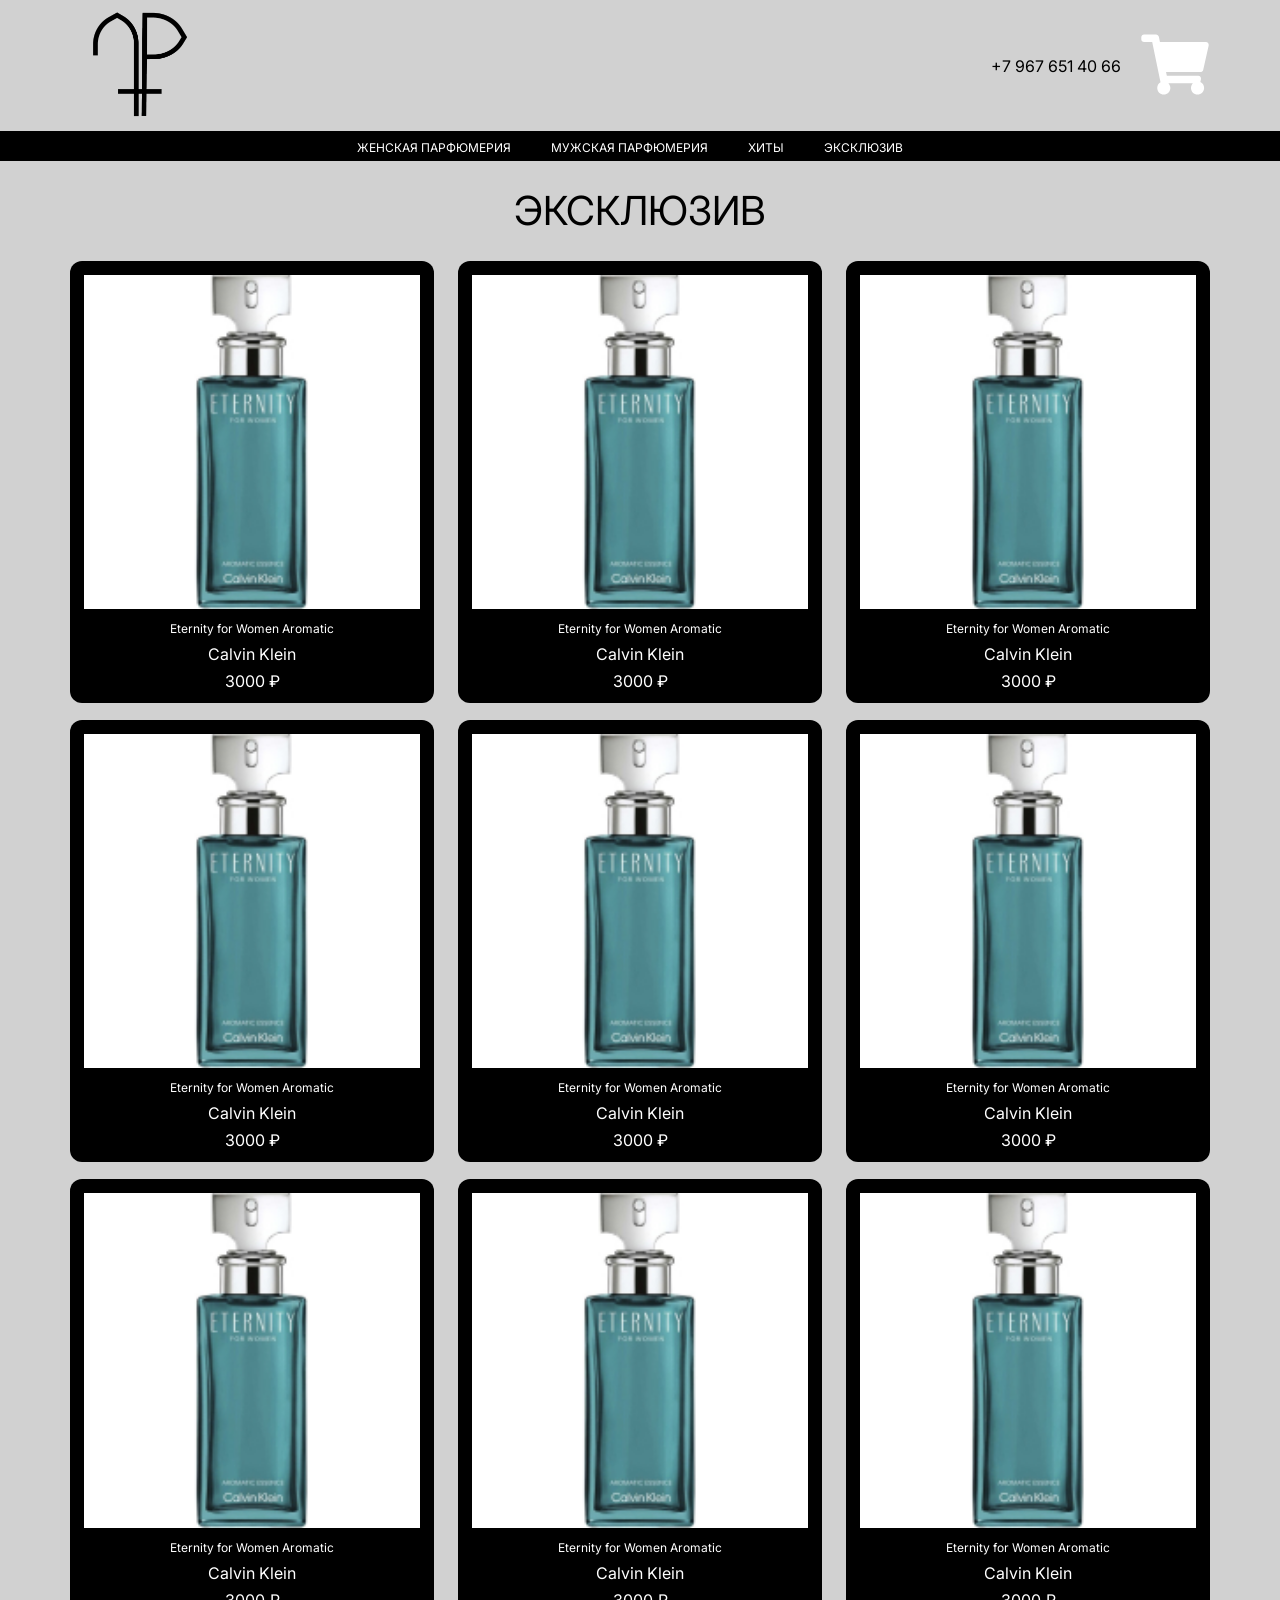
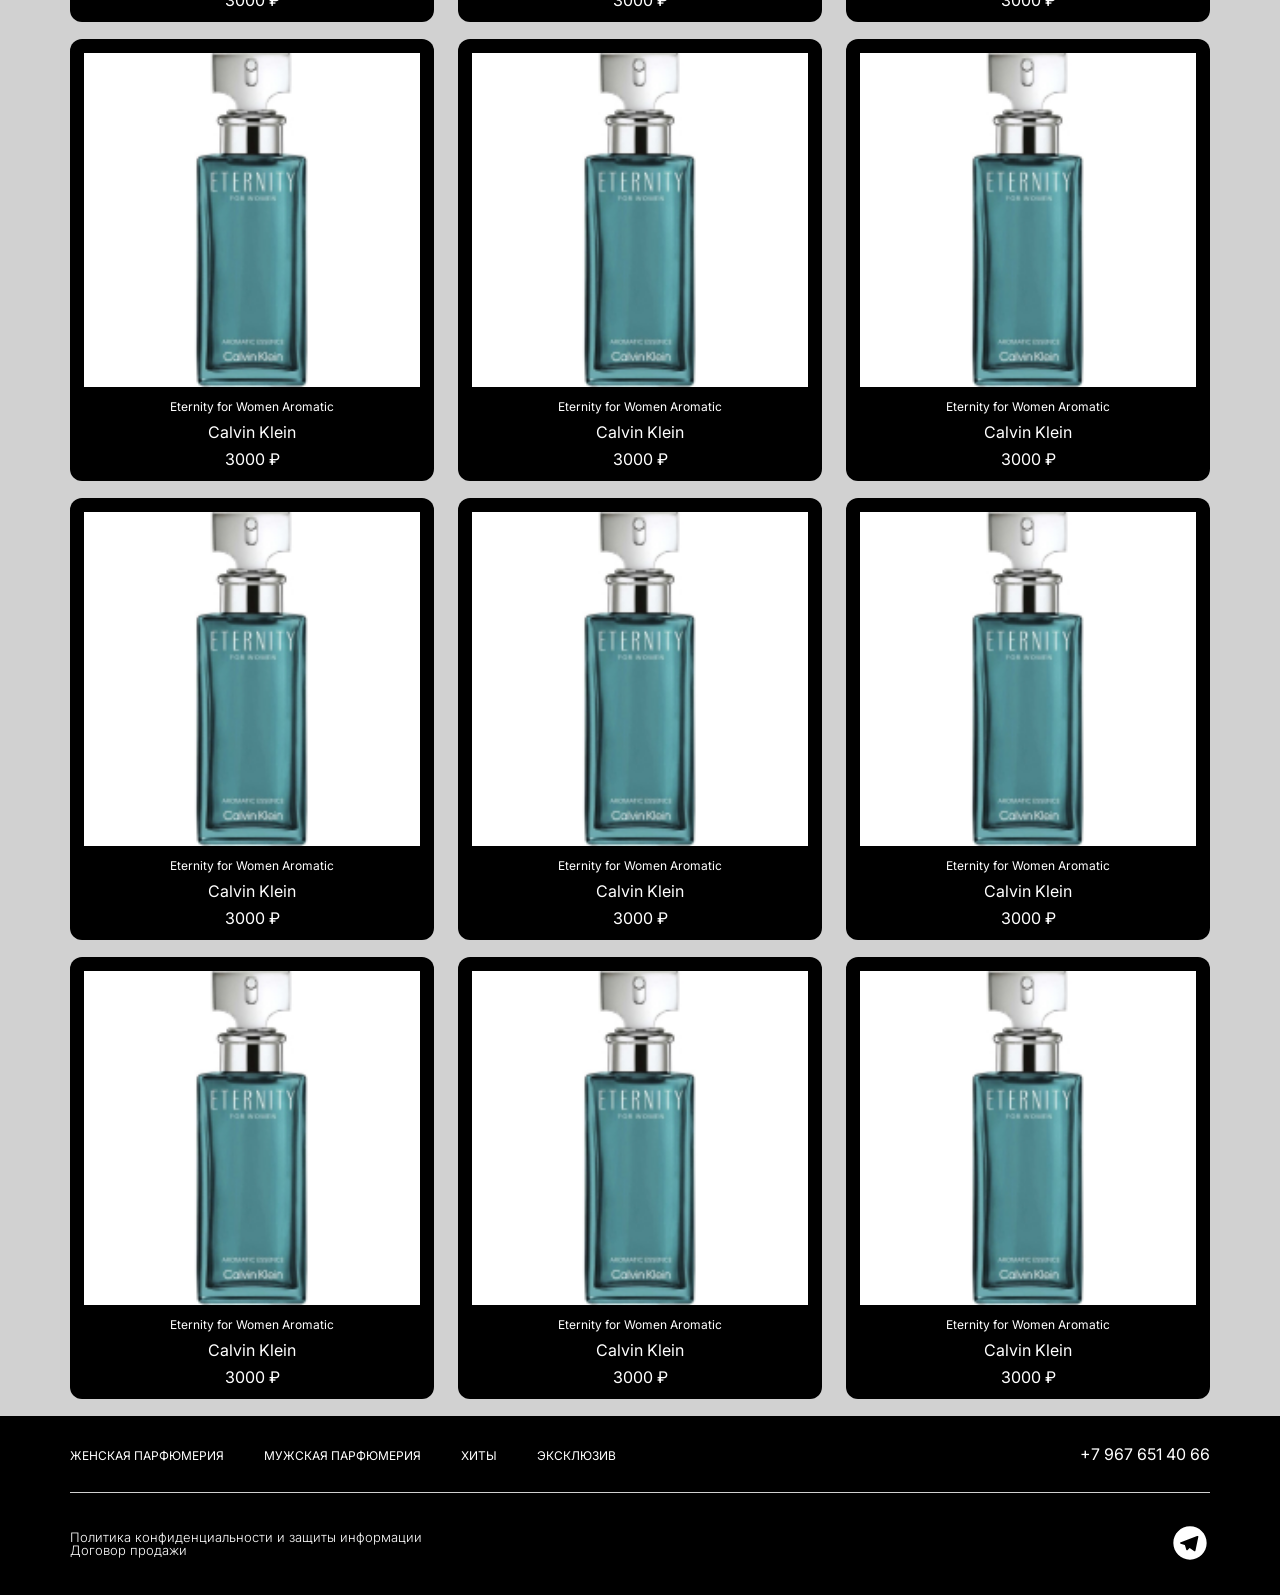
==== commit 8fb1376f: "$" ====
--- a/index.html
+++ b/index.html
@@ -9,7 +9,7 @@
 </head>
 
 <body>
-    <header class="header" data-aos="fade-down">
+    <header class="header" data-aos="fade-down" data-aos-duration="1000">
         <div class="container">
             <div class="heead_cont">
 
@@ -20,7 +20,7 @@
                 </div>
 
                 <div class="contact_block">
-                    <a href="tel:+7 967 651 40 66" class="url header_nubm">+7 967 651 40 66</a>
+                    <a href="tel:+7 " class="url header_nubm">+7 967 651 40 66</a>
                     <div class="basket">
                         <a href="./basket" class="url"> <img src="./img/basket_icon.svg" alt=""></a>
                     </div>
@@ -85,214 +85,214 @@
                 <div class="page_title" data-aos="fade-up">эксклюзив</div>
 
                 <div class="row esclus_cardsss">
-                    <div class="col-xxl-2 col-lg-4 col-md-6 col-sm-8 col-11" data-aos="fade-up">
-                        <div class="tovar_card">
-                            <img src="./img/tovar_cards/calvin_klein.jpg" alt="">
-                            <div class="card_inf_block">
-                                <div class="tovar_name">Eternity for Women Aromatic</div>
-                                <div class="brand_name">Calvin Klein</div>
-                                <div class="tovar_price">3000 <span>₽</span></div>
-
-
-                            </div>
-                        </div>
-                    </div>
-                    <div class="col-xxl-2 col-lg-4 col-md-6 col-sm-8 col-11" data-aos="fade-up">
-                        <div class="tovar_card">
-                            <img src="./img/tovar_cards/calvin_klein.jpg" alt="">
-                            <div class="card_inf_block">
-                                <div class="tovar_name">Eternity for Women Aromatic</div>
-                                <div class="brand_name">Calvin Klein</div>
-                                <div class="tovar_price">3000 <span>₽</span></div>
-
-
-                            </div>
-                        </div>
-                    </div>
-                    <div class="col-xxl-2 col-lg-4 col-md-6 col-sm-8 col-11" data-aos="fade-up">
-                        <div class="tovar_card">
-                            <img src="./img/tovar_cards/calvin_klein.jpg" alt="">
-                            <div class="card_inf_block">
-                                <div class="tovar_name">Eternity for Women Aromatic</div>
-                                <div class="brand_name">Calvin Klein</div>
-                                <div class="tovar_price">3000 <span>₽</span></div>
-
-
-                            </div>
-                        </div>
-                    </div>
-                    <div class="col-xxl-2 col-lg-4 col-md-6 col-sm-8 col-11" data-aos="fade-up">
-                        <div class="tovar_card">
-                            <img src="./img/tovar_cards/calvin_klein.jpg" alt="">
-                            <div class="card_inf_block">
-                                <div class="tovar_name">Eternity for Women Aromatic</div>
-                                <div class="brand_name">Calvin Klein</div>
-                                <div class="tovar_price">3000 <span>₽</span></div>
-
-
-                            </div>
-                        </div>
-                    </div>
-                    <div class="col-xxl-2 col-lg-4 col-md-6 col-sm-8 col-11" data-aos="fade-up">
-                        <div class="tovar_card">
-                            <img src="./img/tovar_cards/calvin_klein.jpg" alt="">
-                            <div class="card_inf_block">
-                                <div class="tovar_name">Eternity for Women Aromatic</div>
-                                <div class="brand_name">Calvin Klein</div>
-                                <div class="tovar_price">3000 <span>₽</span></div>
-
-
-                            </div>
-                        </div>
-                    </div>
-
-                    <div class="col-xxl-2 col-lg-4 col-md-6 col-sm-8 col-11" data-aos="fade-up">
-                        <div class="tovar_card">
-                            <img src="./img/tovar_cards/calvin_klein.jpg" alt="">
-                            <div class="card_inf_block">
-                                <div class="tovar_name">Eternity for Women Aromatic</div>
-                                <div class="brand_name">Calvin Klein</div>
-                                <div class="tovar_price">3000 <span>₽</span></div>
-
-
-                            </div>
-                        </div>
-                    </div>
-                    <div class="col-xxl-2 col-lg-4 col-md-6 col-sm-8 col-11" data-aos="fade-up">
-                        <div class="tovar_card">
-                            <img src="./img/tovar_cards/calvin_klein.jpg" alt="">
-                            <div class="card_inf_block">
-                                <div class="tovar_name">Eternity for Women Aromatic</div>
-                                <div class="brand_name">Calvin Klein</div>
-                                <div class="tovar_price">3000 <span>₽</span></div>
-
-
-                            </div>
-                        </div>
-                    </div>
-                    <div class="col-xxl-2 col-lg-4 col-md-6 col-sm-8 col-11" data-aos="fade-up">
-                        <div class="tovar_card">
-                            <img src="./img/tovar_cards/calvin_klein.jpg" alt="">
-                            <div class="card_inf_block">
-                                <div class="tovar_name">Eternity for Women Aromatic</div>
-                                <div class="brand_name">Calvin Klein</div>
-                                <div class="tovar_price">3000 <span>₽</span></div>
-
-
-                            </div>
-                        </div>
-                    </div>
-                    <div class="col-xxl-2 col-lg-4 col-md-6 col-sm-8 col-11" data-aos="fade-up">
-                        <div class="tovar_card">
-                            <img src="./img/tovar_cards/calvin_klein.jpg" alt="">
-                            <div class="card_inf_block">
-                                <div class="tovar_name">Eternity for Women Aromatic</div>
-                                <div class="brand_name">Calvin Klein</div>
-                                <div class="tovar_price">3000 <span>₽</span></div>
-
-
-                            </div>
-                        </div>
-                    </div>
-                    <div class="col-xxl-2 col-lg-4 col-md-6 col-sm-8 col-11" data-aos="fade-up">
-                        <div class="tovar_card">
-                            <img src="./img/tovar_cards/calvin_klein.jpg" alt="">
-                            <div class="card_inf_block">
-                                <div class="tovar_name">Eternity for Women Aromatic</div>
-                                <div class="brand_name">Calvin Klein</div>
-                                <div class="tovar_price">3000 <span>₽</span></div>
-
-
-                            </div>
-                        </div>
-                    </div>
-
-
-                    <div class="col-xxl-2 col-lg-4 col-md-6 col-sm-8 col-11" data-aos="fade-up">
-                        <div class="tovar_card">
-                            <img src="./img/tovar_cards/calvin_klein.jpg" alt="">
-                            <div class="card_inf_block">
-                                <div class="tovar_name">Eternity for Women Aromatic</div>
-                                <div class="brand_name">Calvin Klein</div>
-                                <div class="tovar_price">3000 <span>₽</span></div>
-
-
-                            </div>
-                        </div>
-                    </div>
-                    <div class="col-xxl-2 col-lg-4 col-md-6 col-sm-8 col-11" data-aos="fade-up">
-                        <div class="tovar_card">
-                            <img src="./img/tovar_cards/calvin_klein.jpg" alt="">
-                            <div class="card_inf_block">
-                                <div class="tovar_name">Eternity for Women Aromatic</div>
-                                <div class="brand_name">Calvin Klein</div>
-                                <div class="tovar_price">3000 <span>₽</span></div>
-
-
-                            </div>
-                        </div>
-                    </div>
-                    <div class="col-xxl-2 col-lg-4 col-md-6 col-sm-8 col-11" data-aos="fade-up">
-                        <div class="tovar_card">
-                            <img src="./img/tovar_cards/calvin_klein.jpg" alt="">
-                            <div class="card_inf_block">
-                                <div class="tovar_name">Eternity for Women Aromatic</div>
-                                <div class="brand_name">Calvin Klein</div>
-                                <div class="tovar_price">3000 <span>₽</span></div>
-
-
-                            </div>
-                        </div>
-                    </div>
-                    <div class="col-xxl-2 col-lg-4 col-md-6 col-sm-8 col-11" data-aos="fade-up">
-                        <div class="tovar_card">
-                            <img src="./img/tovar_cards/calvin_klein.jpg" alt="">
-                            <div class="card_inf_block">
-                                <div class="tovar_name">Eternity for Women Aromatic</div>
-                                <div class="brand_name">Calvin Klein</div>
-                                <div class="tovar_price">3000 <span>₽</span></div>
-
-
-                            </div>
-                        </div>
-                    </div>
-                    <div class="col-xxl-2 col-lg-4 col-md-6 col-sm-8 col-11" data-aos="fade-up">
-                        <div class="tovar_card">
-                            <img src="./img/tovar_cards/calvin_klein.jpg" alt="">
-                            <div class="card_inf_block">
-                                <div class="tovar_name">Eternity for Women Aromatic</div>
-                                <div class="brand_name">Calvin Klein</div>
-                                <div class="tovar_price">3000 <span>₽</span></div>
-
-
-                            </div>
-                        </div>
-                    </div>
-                    <div class="col-xxl-2 col-lg-4 col-md-6 col-sm-8 col-11" data-aos="fade-up">
-                        <div class="tovar_card">
-                            <img src="./img/tovar_cards/calvin_klein.jpg" alt="">
-                            <div class="card_inf_block">
-                                <div class="tovar_name">Eternity for Women Aromatic</div>
-                                <div class="brand_name">Calvin Klein</div>
-                                <div class="tovar_price">3000 <span>₽</span></div>
-
-
-                            </div>
-                        </div>
-                    </div>
-                    <div class="col-xxl-2 col-lg-4 col-md-6 col-sm-8 col-11" data-aos="fade-up">
-                        <div class="tovar_card">
-                            <img src="./img/tovar_cards/calvin_klein.jpg" alt="">
-                            <div class="card_inf_block">
-                                <div class="tovar_name">Eternity for Women Aromatic</div>
-                                <div class="brand_name">Calvin Klein</div>
-                                <div class="tovar_price">3000 <span>₽</span></div>
-
-
-                            </div>
-                        </div>
-                    </div>
-                    <div class="col-xxl-2 col-lg-4 col-md-6 col-sm-8 col-11" data-aos="fade-up">
+                    <div class="col-xxl-2 col-lg-4 col-md-6 col-sm-8 col-11" data-aos="fade-up" data-aos-duration="600">
+                        <div class="tovar_card">
+                            <img src="./img/tovar_cards/calvin_klein.jpg" alt="">
+                            <div class="card_inf_block">
+                                <div class="tovar_name">Eternity for Women Aromatic</div>
+                                <div class="brand_name">Calvin Klein</div>
+                                <div class="tovar_price">3000 <span>₽</span></div>
+
+
+                            </div>
+                        </div>
+                    </div>
+                    <div class="col-xxl-2 col-lg-4 col-md-6 col-sm-8 col-11" data-aos="fade-up" data-aos-duration="600">
+                        <div class="tovar_card">
+                            <img src="./img/tovar_cards/calvin_klein.jpg" alt="">
+                            <div class="card_inf_block">
+                                <div class="tovar_name">Eternity for Women Aromatic</div>
+                                <div class="brand_name">Calvin Klein</div>
+                                <div class="tovar_price">3000 <span>₽</span></div>
+
+
+                            </div>
+                        </div>
+                    </div>
+                    <div class="col-xxl-2 col-lg-4 col-md-6 col-sm-8 col-11" data-aos="fade-up" data-aos-duration="600">
+                        <div class="tovar_card">
+                            <img src="./img/tovar_cards/calvin_klein.jpg" alt="">
+                            <div class="card_inf_block">
+                                <div class="tovar_name">Eternity for Women Aromatic</div>
+                                <div class="brand_name">Calvin Klein</div>
+                                <div class="tovar_price">3000 <span>₽</span></div>
+
+
+                            </div>
+                        </div>
+                    </div>
+                    <div class="col-xxl-2 col-lg-4 col-md-6 col-sm-8 col-11" data-aos="fade-up" data-aos-duration="600">
+                        <div class="tovar_card">
+                            <img src="./img/tovar_cards/calvin_klein.jpg" alt="">
+                            <div class="card_inf_block">
+                                <div class="tovar_name">Eternity for Women Aromatic</div>
+                                <div class="brand_name">Calvin Klein</div>
+                                <div class="tovar_price">3000 <span>₽</span></div>
+
+
+                            </div>
+                        </div>
+                    </div>
+                    <div class="col-xxl-2 col-lg-4 col-md-6 col-sm-8 col-11" data-aos="fade-up" data-aos-duration="600">
+                        <div class="tovar_card">
+                            <img src="./img/tovar_cards/calvin_klein.jpg" alt="">
+                            <div class="card_inf_block">
+                                <div class="tovar_name">Eternity for Women Aromatic</div>
+                                <div class="brand_name">Calvin Klein</div>
+                                <div class="tovar_price">3000 <span>₽</span></div>
+
+
+                            </div>
+                        </div>
+                    </div>
+
+                    <div class="col-xxl-2 col-lg-4 col-md-6 col-sm-8 col-11" data-aos="fade-up" data-aos-duration="600">
+                        <div class="tovar_card">
+                            <img src="./img/tovar_cards/calvin_klein.jpg" alt="">
+                            <div class="card_inf_block">
+                                <div class="tovar_name">Eternity for Women Aromatic</div>
+                                <div class="brand_name">Calvin Klein</div>
+                                <div class="tovar_price">3000 <span>₽</span></div>
+
+
+                            </div>
+                        </div>
+                    </div>
+                    <div class="col-xxl-2 col-lg-4 col-md-6 col-sm-8 col-11" data-aos="fade-up" data-aos-duration="600">
+                        <div class="tovar_card">
+                            <img src="./img/tovar_cards/calvin_klein.jpg" alt="">
+                            <div class="card_inf_block">
+                                <div class="tovar_name">Eternity for Women Aromatic</div>
+                                <div class="brand_name">Calvin Klein</div>
+                                <div class="tovar_price">3000 <span>₽</span></div>
+
+
+                            </div>
+                        </div>
+                    </div>
+                    <div class="col-xxl-2 col-lg-4 col-md-6 col-sm-8 col-11" data-aos="fade-up" data-aos-duration="600">
+                        <div class="tovar_card">
+                            <img src="./img/tovar_cards/calvin_klein.jpg" alt="">
+                            <div class="card_inf_block">
+                                <div class="tovar_name">Eternity for Women Aromatic</div>
+                                <div class="brand_name">Calvin Klein</div>
+                                <div class="tovar_price">3000 <span>₽</span></div>
+
+
+                            </div>
+                        </div>
+                    </div>
+                    <div class="col-xxl-2 col-lg-4 col-md-6 col-sm-8 col-11" data-aos="fade-up" data-aos-duration="600">
+                        <div class="tovar_card">
+                            <img src="./img/tovar_cards/calvin_klein.jpg" alt="">
+                            <div class="card_inf_block">
+                                <div class="tovar_name">Eternity for Women Aromatic</div>
+                                <div class="brand_name">Calvin Klein</div>
+                                <div class="tovar_price">3000 <span>₽</span></div>
+
+
+                            </div>
+                        </div>
+                    </div>
+                    <div class="col-xxl-2 col-lg-4 col-md-6 col-sm-8 col-11" data-aos="fade-up" data-aos-duration="600">
+                        <div class="tovar_card">
+                            <img src="./img/tovar_cards/calvin_klein.jpg" alt="">
+                            <div class="card_inf_block">
+                                <div class="tovar_name">Eternity for Women Aromatic</div>
+                                <div class="brand_name">Calvin Klein</div>
+                                <div class="tovar_price">3000 <span>₽</span></div>
+
+
+                            </div>
+                        </div>
+                    </div>
+
+
+                    <div class="col-xxl-2 col-lg-4 col-md-6 col-sm-8 col-11" data-aos="fade-up" data-aos-duration="600">
+                        <div class="tovar_card">
+                            <img src="./img/tovar_cards/calvin_klein.jpg" alt="">
+                            <div class="card_inf_block">
+                                <div class="tovar_name">Eternity for Women Aromatic</div>
+                                <div class="brand_name">Calvin Klein</div>
+                                <div class="tovar_price">3000 <span>₽</span></div>
+
+
+                            </div>
+                        </div>
+                    </div>
+                    <div class="col-xxl-2 col-lg-4 col-md-6 col-sm-8 col-11" data-aos="fade-up" data-aos-duration="600">
+                        <div class="tovar_card">
+                            <img src="./img/tovar_cards/calvin_klein.jpg" alt="">
+                            <div class="card_inf_block">
+                                <div class="tovar_name">Eternity for Women Aromatic</div>
+                                <div class="brand_name">Calvin Klein</div>
+                                <div class="tovar_price">3000 <span>₽</span></div>
+
+
+                            </div>
+                        </div>
+                    </div>
+                    <div class="col-xxl-2 col-lg-4 col-md-6 col-sm-8 col-11" data-aos="fade-up" data-aos-duration="600">
+                        <div class="tovar_card">
+                            <img src="./img/tovar_cards/calvin_klein.jpg" alt="">
+                            <div class="card_inf_block">
+                                <div class="tovar_name">Eternity for Women Aromatic</div>
+                                <div class="brand_name">Calvin Klein</div>
+                                <div class="tovar_price">3000 <span>₽</span></div>
+
+
+                            </div>
+                        </div>
+                    </div>
+                    <div class="col-xxl-2 col-lg-4 col-md-6 col-sm-8 col-11" data-aos="fade-up" data-aos-duration="600">
+                        <div class="tovar_card">
+                            <img src="./img/tovar_cards/calvin_klein.jpg" alt="">
+                            <div class="card_inf_block">
+                                <div class="tovar_name">Eternity for Women Aromatic</div>
+                                <div class="brand_name">Calvin Klein</div>
+                                <div class="tovar_price">3000 <span>₽</span></div>
+
+
+                            </div>
+                        </div>
+                    </div>
+                    <div class="col-xxl-2 col-lg-4 col-md-6 col-sm-8 col-11" data-aos="fade-up" data-aos-duration="600">
+                        <div class="tovar_card">
+                            <img src="./img/tovar_cards/calvin_klein.jpg" alt="">
+                            <div class="card_inf_block">
+                                <div class="tovar_name">Eternity for Women Aromatic</div>
+                                <div class="brand_name">Calvin Klein</div>
+                                <div class="tovar_price">3000 <span>₽</span></div>
+
+
+                            </div>
+                        </div>
+                    </div>
+                    <div class="col-xxl-2 col-lg-4 col-md-6 col-sm-8 col-11" data-aos="fade-up" data-aos-duration="600">
+                        <div class="tovar_card">
+                            <img src="./img/tovar_cards/calvin_klein.jpg" alt="">
+                            <div class="card_inf_block">
+                                <div class="tovar_name">Eternity for Women Aromatic</div>
+                                <div class="brand_name">Calvin Klein</div>
+                                <div class="tovar_price">3000 <span>₽</span></div>
+
+
+                            </div>
+                        </div>
+                    </div>
+                    <div class="col-xxl-2 col-lg-4 col-md-6 col-sm-8 col-11" data-aos="fade-up" data-aos-duration="600">
+                        <div class="tovar_card">
+                            <img src="./img/tovar_cards/calvin_klein.jpg" alt="">
+                            <div class="card_inf_block">
+                                <div class="tovar_name">Eternity for Women Aromatic</div>
+                                <div class="brand_name">Calvin Klein</div>
+                                <div class="tovar_price">3000 <span>₽</span></div>
+
+
+                            </div>
+                        </div>
+                    </div>
+                    <div class="col-xxl-2 col-lg-4 col-md-6 col-sm-8 col-11" data-aos="fade-up" data-aos-duration="600">
                         <div class="tovar_card">
                             <img src="./img/tovar_cards/calvin_klein.jpg" alt="">
                             <div class="card_inf_block">
@@ -315,6 +315,42 @@
     </main>
 
     <footer class="footer">
+        <div class="container">
+            <div class="foot_cont">
+                <div class="foot_conblock">
+                    <nav class="head_nav ">
+                        <ol class="head_nav_list foot_nav">
+                            <a href="" class="url">
+                                <li class="head_nav_item">ЖЕНСКАЯ ПАРФЮМЕРИЯ</li>
+                            </a>
+                            <a href="" class="url">
+                                <li class="head_nav_item">МУЖСКАЯ ПАРФЮМЕРИЯ</li>
+                            </a>
+                            <a href="" class="url">
+                                <li class="head_nav_item">ХИТЫ</li>
+                            </a>
+                            <a href="" class="url">
+                                <li class="head_nav_item">ЭКСКЛЮЗИВ</li>
+                            </a>
+                        </ol>
+                    </nav>
+                    <a href="tel:+7 " class="url foot_numb">+7 967 651 40 66</a>
+                </div>
+                <div class="licencsion_block">
+                    <div class="politick">Политика конфиденциальности и защиты информации
+                        Договор продажи </div>
+
+                   <a href="" class="url">  <svg xmlns="http://www.w3.org/2000/svg" viewBox="0 0 24 24" width="40" height="40"
+                        fill="rgba(255,255,255,1)">
+                        <path
+                            d="M12.001 22C6.47813 22 2.00098 17.5228 2.00098 12C2.00098 6.47715 6.47813 2 12.001 2C17.5238 2 22.001 6.47715 22.001 12C22.001 17.5228 17.5238 22 12.001 22ZM8.89113 13.1708L8.90378 13.1628C9.48351 15.0767 9.77337 16.0337 9.77337 16.0337C9.88564 16.3442 10.04 16.3996 10.2273 16.3743C10.4145 16.3489 10.5139 16.2476 10.6361 16.1297C10.6361 16.1297 11.0324 15.7472 11.825 14.9823L14.3759 16.8698C14.8407 17.1266 15.1763 16.9941 15.2917 16.4377L16.9495 8.61641C17.1325 7.88842 16.8115 7.59644 16.247 7.82754L6.51397 11.5871C5.84996 11.854 5.85317 12.2255 6.39308 12.3911L8.89113 13.1708Z">
+                        </path>
+                    </svg></a>
+                </div>
+
+
+            </div>
+        </div>
 
     </footer>
     <script src="https://unpkg.com/aos@2.3.1/dist/aos.js"></script>
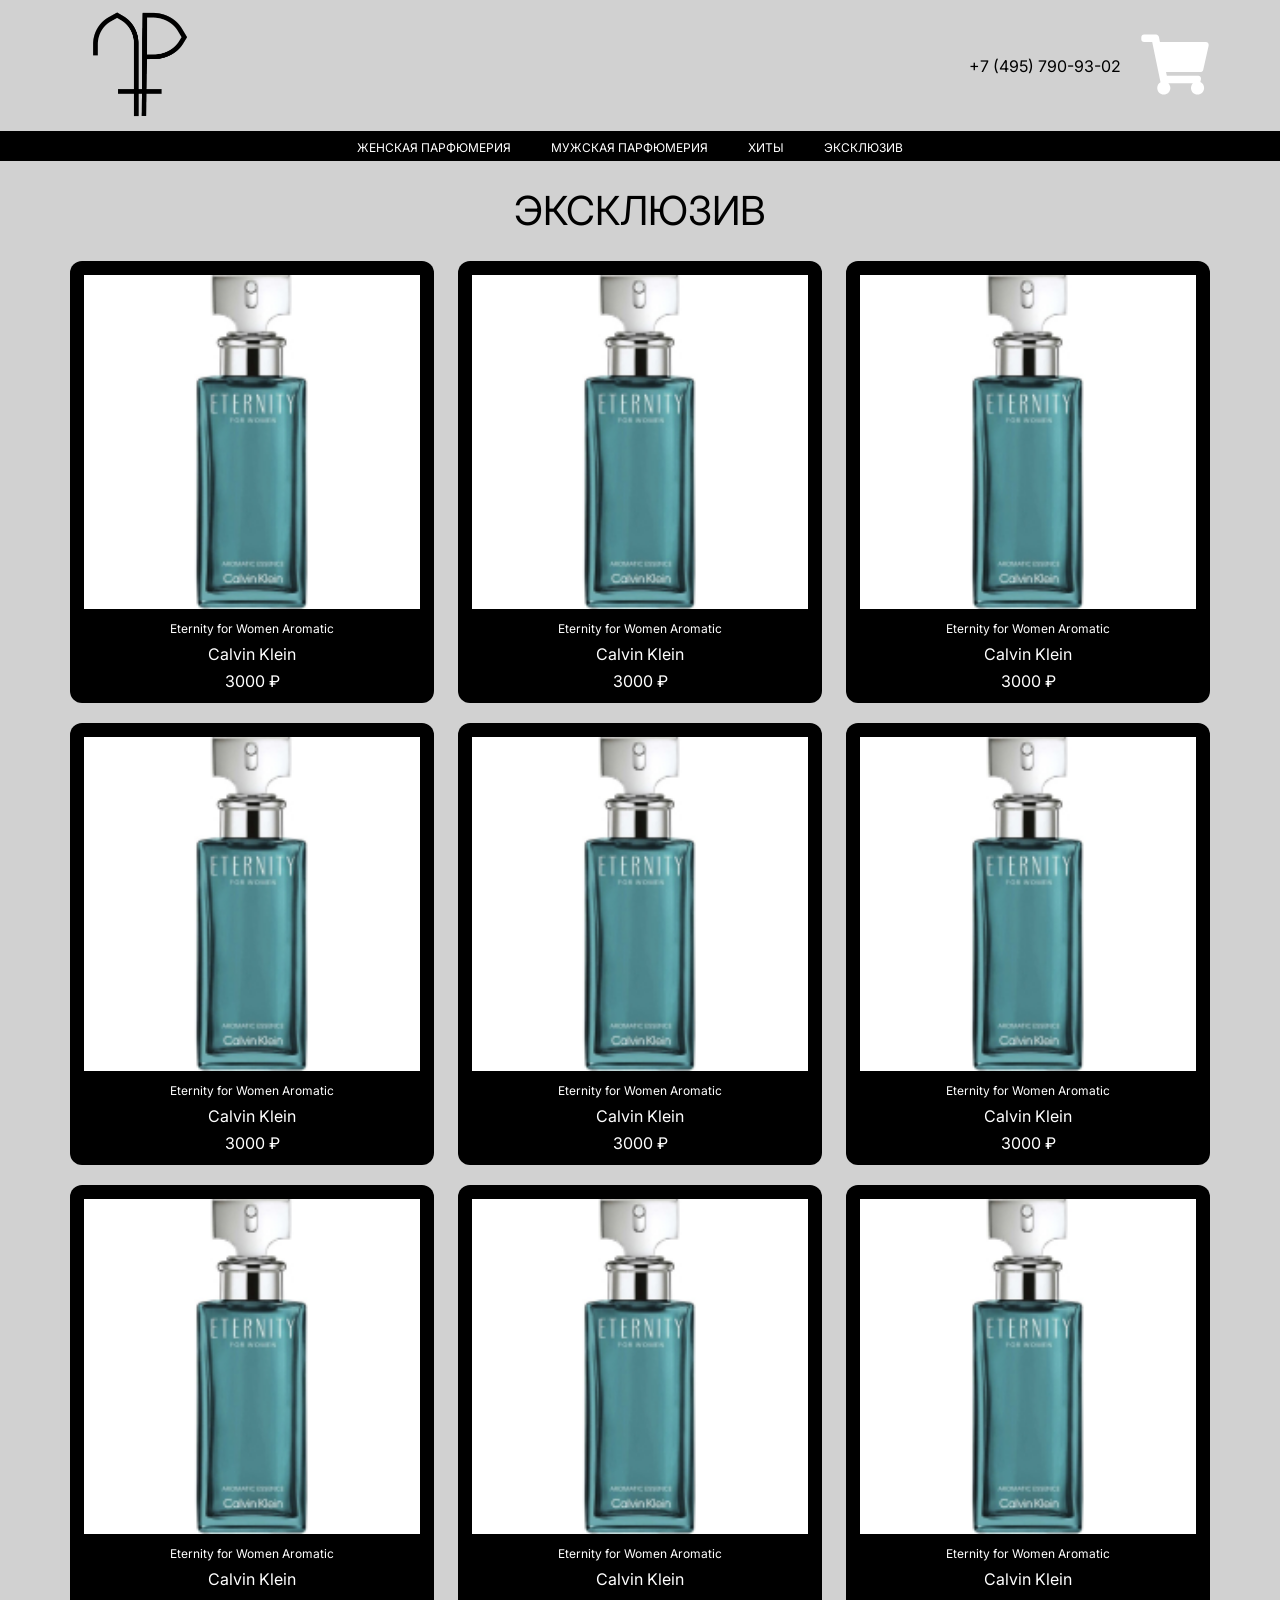
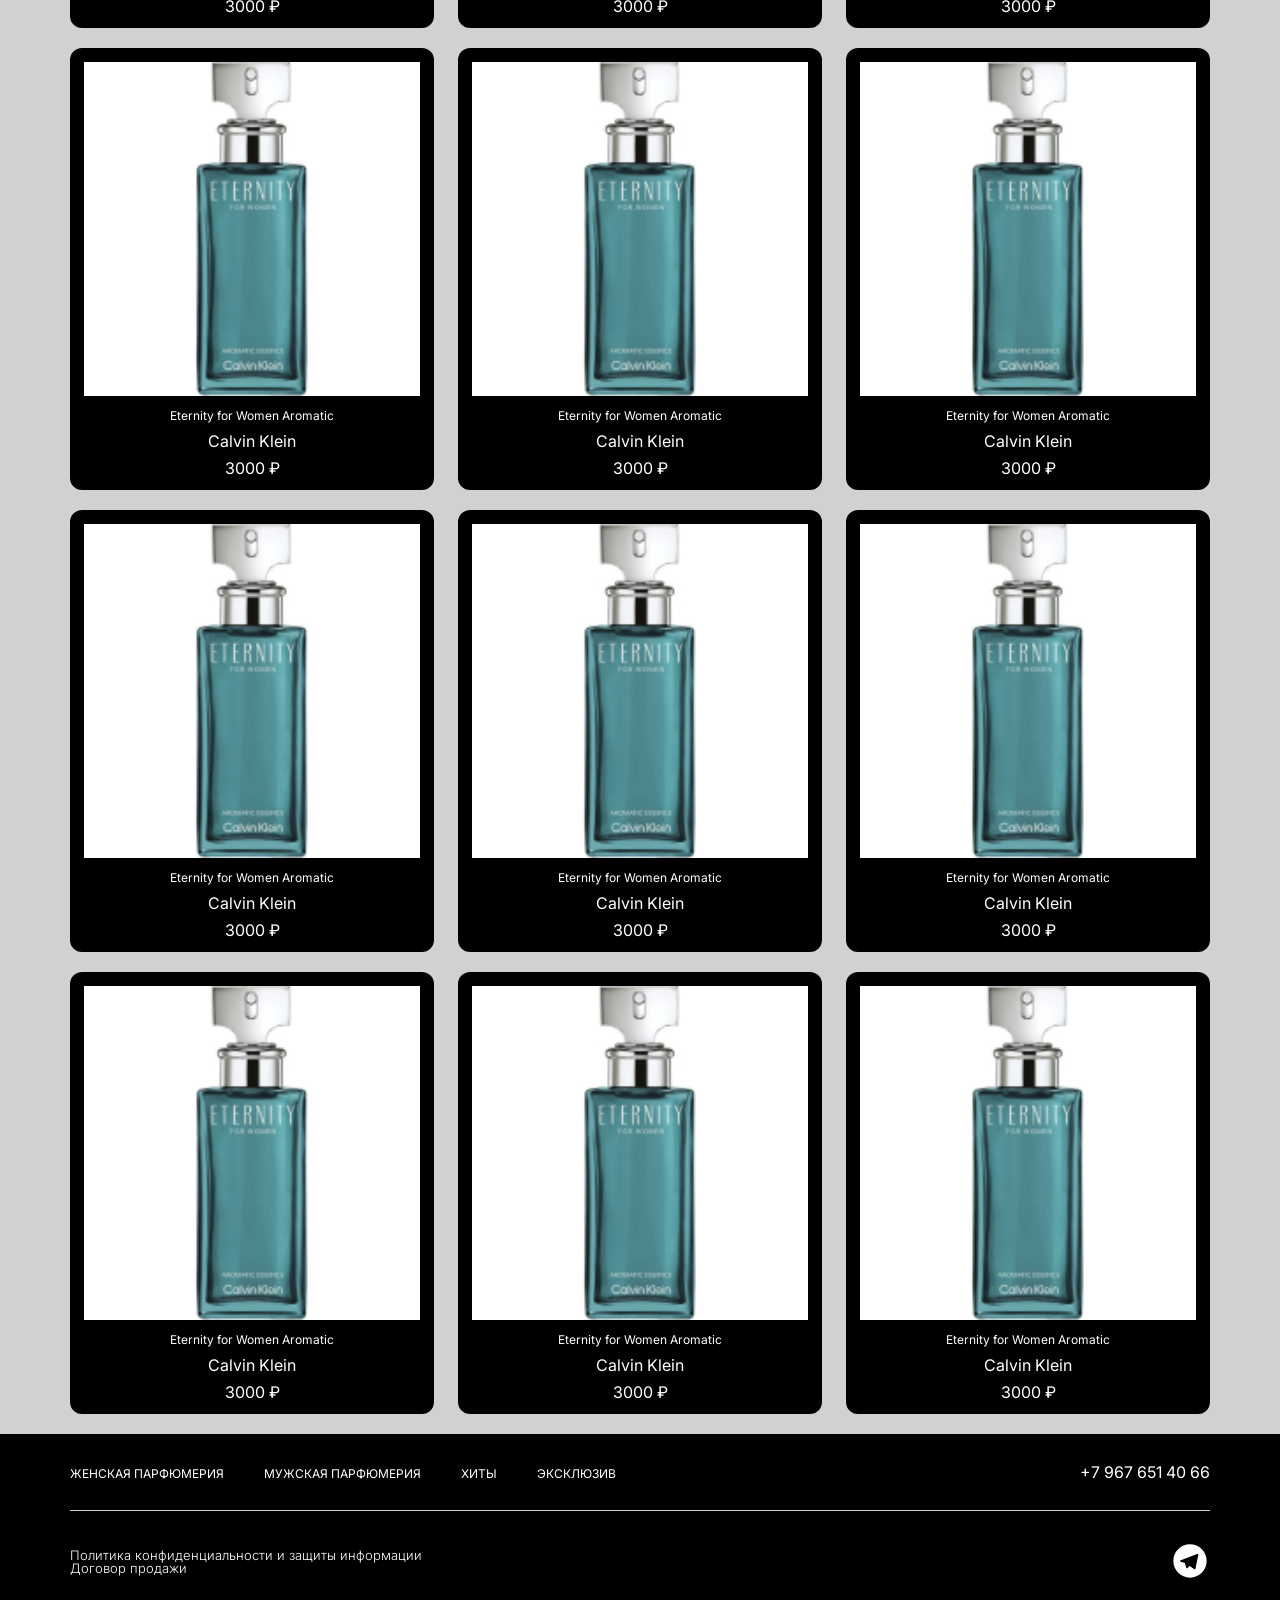
==== commit 56884e86: "fix" ====
--- a/index.html
+++ b/index.html
@@ -5,11 +5,12 @@
     <meta charset="UTF-8">
     <meta name="viewport" content="width=device-width, initial-scale=1.0">
     <link rel="stylesheet" href="./styles/index.css">
+    <link href="https://unpkg.com/aos@2.3.1/dist/aos.css" rel="stylesheet">
     <title>Document</title>
 </head>
 
 <body>
-    <header class="header" data-aos="fade-down" data-aos-duration="1000">
+    <header class="header">
         <div class="container">
             <div class="heead_cont">
 
@@ -20,9 +21,9 @@
                 </div>
 
                 <div class="contact_block">
-                    <a href="tel:+7 " class="url header_nubm">+7 967 651 40 66</a>
+                    <a href="tel:+7 (495) 790-93-02" class="url header_nubm">+7 (495) 790-93-02</a>
                     <div class="basket">
-                        <a href="./basket" class="url"> <img src="./img/basket_icon.svg" alt=""></a>
+                        <img src="./img/basket_icon.svg" alt="">
                     </div>
                     <div class="burger_menu">
 
@@ -59,8 +60,8 @@
 
 
         </div>
-        <div class="under_header ">
-            <nav class="head_nav under_header_hidee">
+        <div class="under_header under_header_hidee">
+            <nav class="head_nav">
                 <ol class="head_nav_list">
                     <a href="" class="url">
                         <li class="head_nav_item">ЖЕНСКАЯ ПАРФЮМЕРИЯ</li>
@@ -340,12 +341,12 @@
                     <div class="politick">Политика конфиденциальности и защиты информации
                         Договор продажи </div>
 
-                   <a href="" class="url">  <svg xmlns="http://www.w3.org/2000/svg" viewBox="0 0 24 24" width="40" height="40"
-                        fill="rgba(255,255,255,1)">
-                        <path
-                            d="M12.001 22C6.47813 22 2.00098 17.5228 2.00098 12C2.00098 6.47715 6.47813 2 12.001 2C17.5238 2 22.001 6.47715 22.001 12C22.001 17.5228 17.5238 22 12.001 22ZM8.89113 13.1708L8.90378 13.1628C9.48351 15.0767 9.77337 16.0337 9.77337 16.0337C9.88564 16.3442 10.04 16.3996 10.2273 16.3743C10.4145 16.3489 10.5139 16.2476 10.6361 16.1297C10.6361 16.1297 11.0324 15.7472 11.825 14.9823L14.3759 16.8698C14.8407 17.1266 15.1763 16.9941 15.2917 16.4377L16.9495 8.61641C17.1325 7.88842 16.8115 7.59644 16.247 7.82754L6.51397 11.5871C5.84996 11.854 5.85317 12.2255 6.39308 12.3911L8.89113 13.1708Z">
-                        </path>
-                    </svg></a>
+                    <a href="" class="url"> <svg xmlns="http://www.w3.org/2000/svg" viewBox="0 0 24 24" width="40"
+                            height="40" fill="rgba(255,255,255,1)">
+                            <path
+                                d="M12.001 22C6.47813 22 2.00098 17.5228 2.00098 12C2.00098 6.47715 6.47813 2 12.001 2C17.5238 2 22.001 6.47715 22.001 12C22.001 17.5228 17.5238 22 12.001 22ZM8.89113 13.1708L8.90378 13.1628C9.48351 15.0767 9.77337 16.0337 9.77337 16.0337C9.88564 16.3442 10.04 16.3996 10.2273 16.3743C10.4145 16.3489 10.5139 16.2476 10.6361 16.1297C10.6361 16.1297 11.0324 15.7472 11.825 14.9823L14.3759 16.8698C14.8407 17.1266 15.1763 16.9941 15.2917 16.4377L16.9495 8.61641C17.1325 7.88842 16.8115 7.59644 16.247 7.82754L6.51397 11.5871C5.84996 11.854 5.85317 12.2255 6.39308 12.3911L8.89113 13.1708Z">
+                            </path>
+                        </svg></a>
                 </div>
 
 
@@ -355,7 +356,9 @@
     </footer>
     <script src="https://unpkg.com/aos@2.3.1/dist/aos.js"></script>
     <script src="./js/burgermenu.js"></script>
-    <script src="./js/AOS.JS"></script>
+    <script>
+        AOS.init();
+    </script>
 
 </body>
 
--- a/styles/index.css
+++ b/styles/index.css
@@ -0,0 +1,230 @@
+@import url(./grid.css);
+@import url(./reset.css);
+@import url(./burg_menu.css);
+
+/* font-family: "Inter", sans-serif; */
+@import url("https://fonts.googleapis.com/css2?family=Inter:wght@100..900&display=swap");
+
+* {
+  font-family: inherit;
+}
+
+html {
+  scroll-behavior: smooth;
+  /* overflow-y: hidden; */
+}
+
+body {
+  font-family: "Inter", sans-serif;;
+  animation: fade 0.1s;
+  color: white;
+  background-color: #D1D1D1;
+  display: flex;
+  flex-direction: column;
+  min-height: 100vh;
+  overflow-x: hidden;
+}
+
+main {
+  flex-grow: 1;
+}
+
+.url {
+  text-decoration: none;
+  color: rgb(255, 255, 255);
+}
+
+/* HEADER  */
+
+.heead_cont {
+    display: flex;
+    align-items: center;
+    justify-content: space-between;
+}
+
+.header_nubm {
+    color: black;
+}
+
+
+.contact_block {
+    display: flex;
+    align-items: center;
+    gap: 20px;
+}
+
+.head_nav_list {
+    display: flex;
+    align-items: center;
+    gap: 20px;
+    justify-content: center;
+
+}
+
+.under_header {
+    background-color: black;
+    padding: 7px;
+}
+
+.head_nav_item {
+    font-size: clamp(9px, 5vw, 12px);
+    position: relative;
+    display: inline-block;
+    text-decoration: none;
+    color: white; /* Цвет текста ссылки */
+    margin-right: 20px; /* Примерный отступ между ссылками */
+  }
+  
+  .head_nav_item::before {
+    content: '';
+    position: absolute;
+    bottom: -2px;
+    left: 0;
+    width: 0;
+    height: 1px; /* Высота подчеркивания */
+    background-color: white; /* Белый цвет подчеркивания */
+    transition: width 0.3s ease; /* Анимация изменения ширины */
+  }
+  
+  .head_nav_item:hover::before {
+    width: 100%; /* Полная ширина подчеркивания при наведении */
+  }
+  
+
+  /* ESCLUSIV  */
+
+  .page_title {
+    margin-top: 30px;
+    color: black;
+    text-transform: uppercase;
+    font-size: clamp(15px, 5vw, 40px);
+    text-align: center;
+    margin-bottom: 30px;
+}
+
+.tovar_card {
+    padding: 14px;
+    background-color: black;
+    border-radius: 12px;
+    margin-bottom: 20px;
+}
+
+.tovar_card img {
+    width: 100%;
+}
+
+.card_inf_block {
+    display: flex;
+    align-items: center;
+    justify-content: center;
+    flex-direction: column;
+    gap: 11px;
+    margin-top: 12px;
+}
+
+.tovar_name {
+    font-size: clam(20px, 5ww, 13px);
+    font-size: 12px;
+}
+
+.esclus_cardsss {
+  align-items: center;
+  justify-content: center;
+}
+
+
+
+/* FOOTER  */
+
+.footer {
+  background-color: #000000;
+  padding: 30px;
+}
+
+.foot_nav {
+  justify-content: flex-start ;
+}
+
+.foot_conblock {
+  padding-bottom: 30px;
+  border-bottom: 0.6px solid #D1D1D1;
+  display: flex;
+  align-items: center;
+  justify-content: space-between;
+}
+
+.foot_numb {
+  color: white;
+}
+
+.licencsion_block {
+  margin-top: 30px;
+  display: flex;
+  align-items: center;
+  justify-content: space-between;
+}
+
+.politick {
+  font-size: 13px;
+  width: 358px;
+  font-weight: 300;
+}
+
+
+
+
+
+
+
+
+
+
+
+
+
+
+
+
+
+
+
+@media (max-width: 580px ) {
+    .container, .container-fluid, .container-xxl, .container-xl, .container-lg, .container-md, .container-sm { 
+        width: auto;
+    }
+
+    .head_nav_list {
+        gap: 0;
+    }
+ 
+}
+
+@media (max-width: 515px ) {
+   .under_header_hidee {
+    display: none;
+   
+   }
+
+   .head_nav_list {
+
+    padding: 60px 20px;
+    gap: 30px;
+    flex-direction: column;
+    align-items: self-start;
+}
+
+.head_nav_item {
+    font-size: clamp(9px, 5vw, 50px);
+}
+
+   .burger_menu {
+    display: block;
+   }
+
+   .header_nubm {
+    display: none;
+   } 
+
+
+
+}
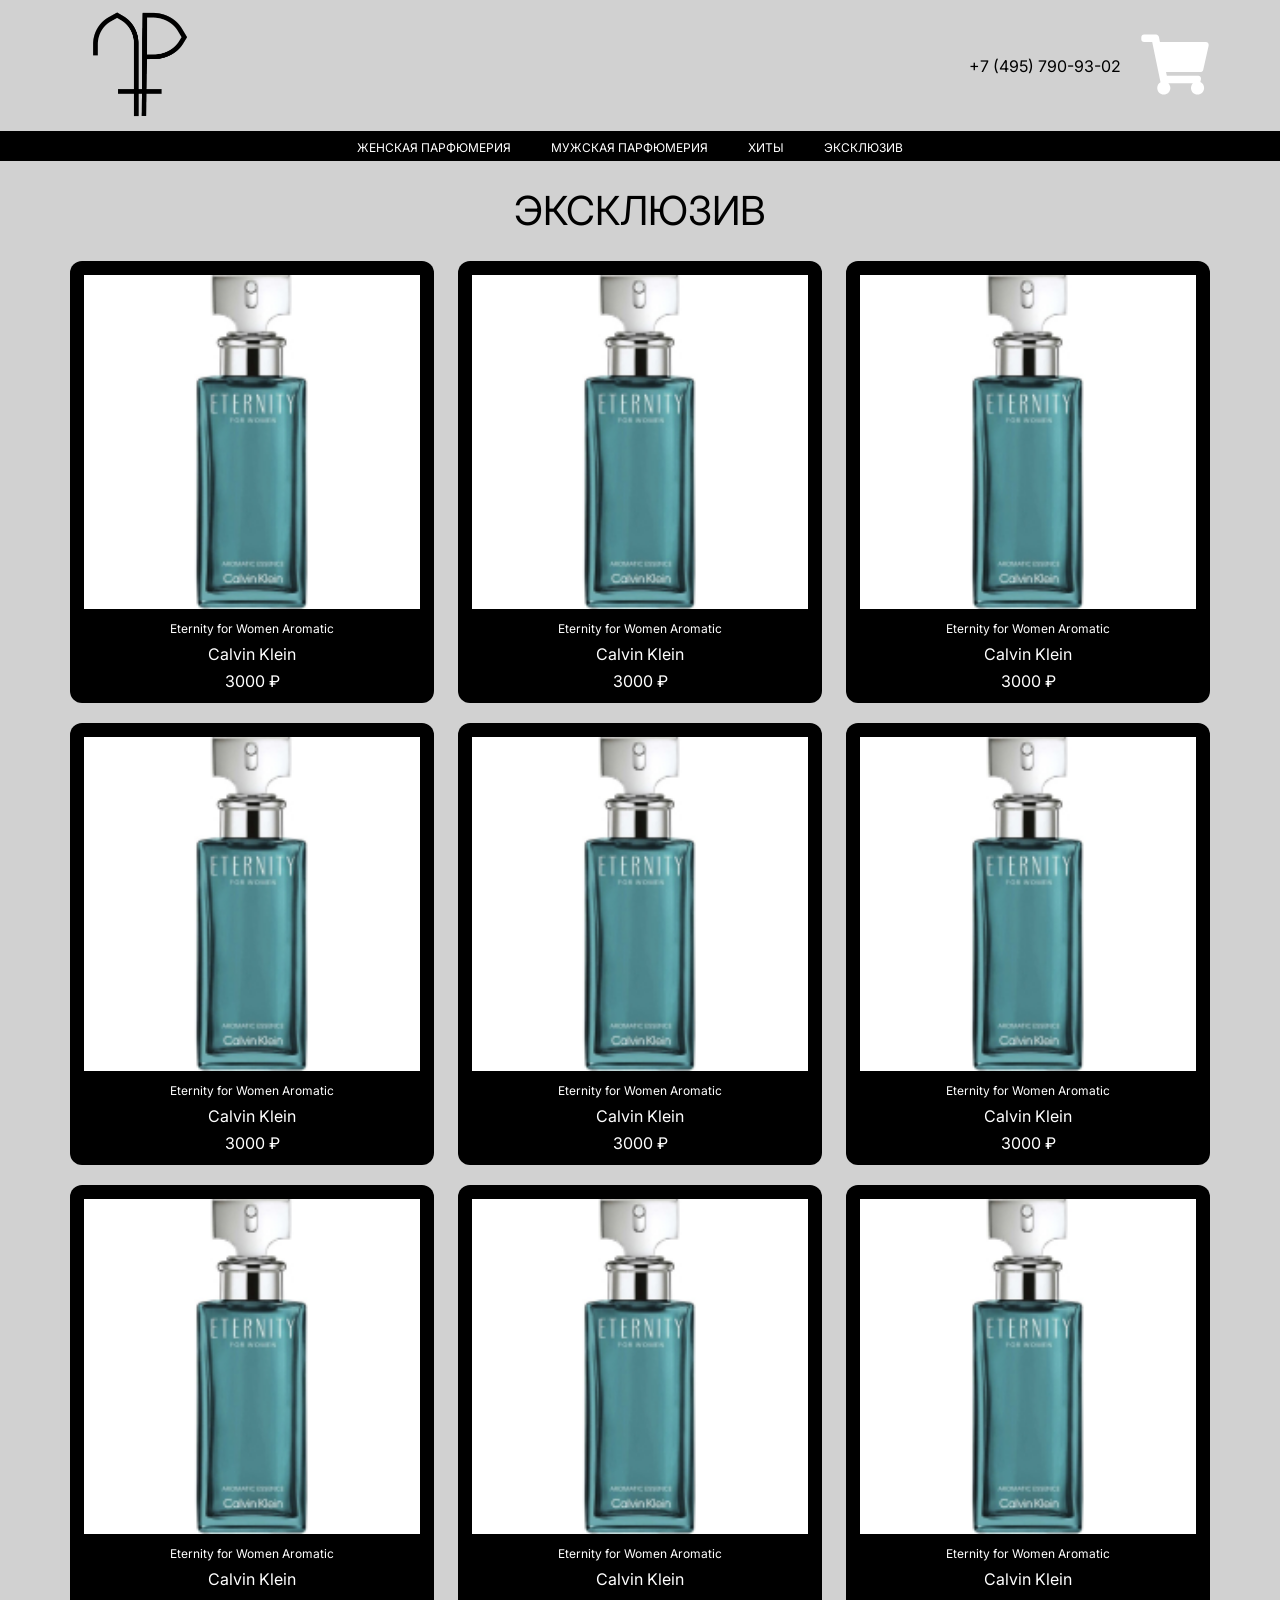
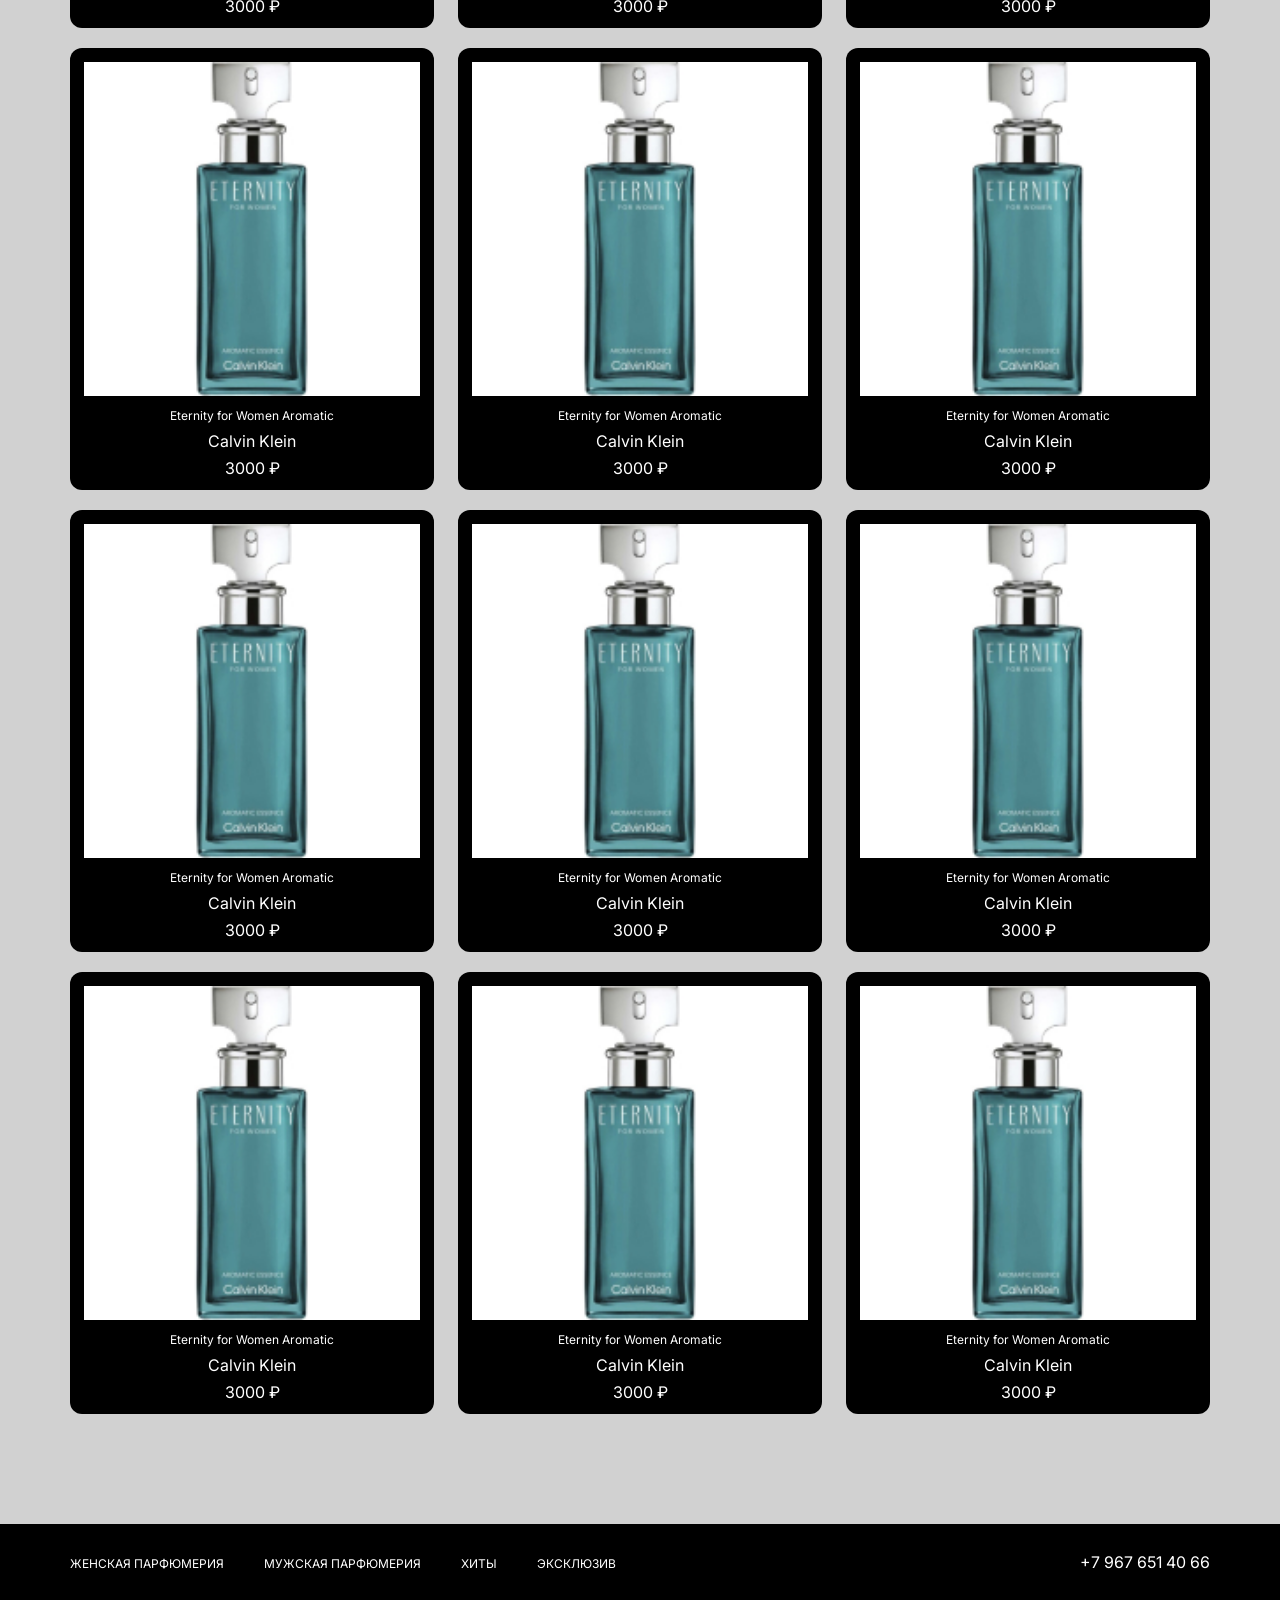
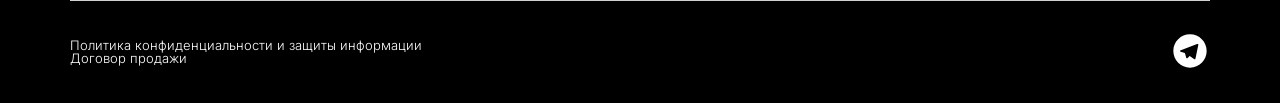
==== commit 2e9adde2: "$" ====
--- a/index.html
+++ b/index.html
@@ -23,7 +23,7 @@
                 <div class="contact_block">
                     <a href="tel:+7 (495) 790-93-02" class="url header_nubm">+7 (495) 790-93-02</a>
                     <div class="basket">
-                        <img src="./img/basket_icon.svg" alt="">
+                       <a href="./basket" class="url"> <img src="./img/basket_icon.svg" alt=""></a>
                     </div>
                     <div class="burger_menu">
 
--- a/styles/index.css
+++ b/styles/index.css
@@ -137,6 +137,7 @@
 /* FOOTER  */
 
 .footer {
+  margin-top: 90px;
   background-color: #000000;
   padding: 30px;
 }
@@ -182,6 +183,18 @@
 
 
 
+@media (max-width:817px) {
+    .logo__header img {
+        width: 80px;
+    }
+
+    .basket img {
+        width: 50px;
+    }
+
+
+}
+ 
 
 
 
@@ -205,6 +218,19 @@
    
    }
 
+   .logo__header img {
+    width: 70px;
+}
+
+.basket img {
+    width: 40px;
+}
+
+   .header {
+    border-bottom: 3px solid;
+    color: black;
+   }
+
    .head_nav_list {
 
     padding: 60px 20px;
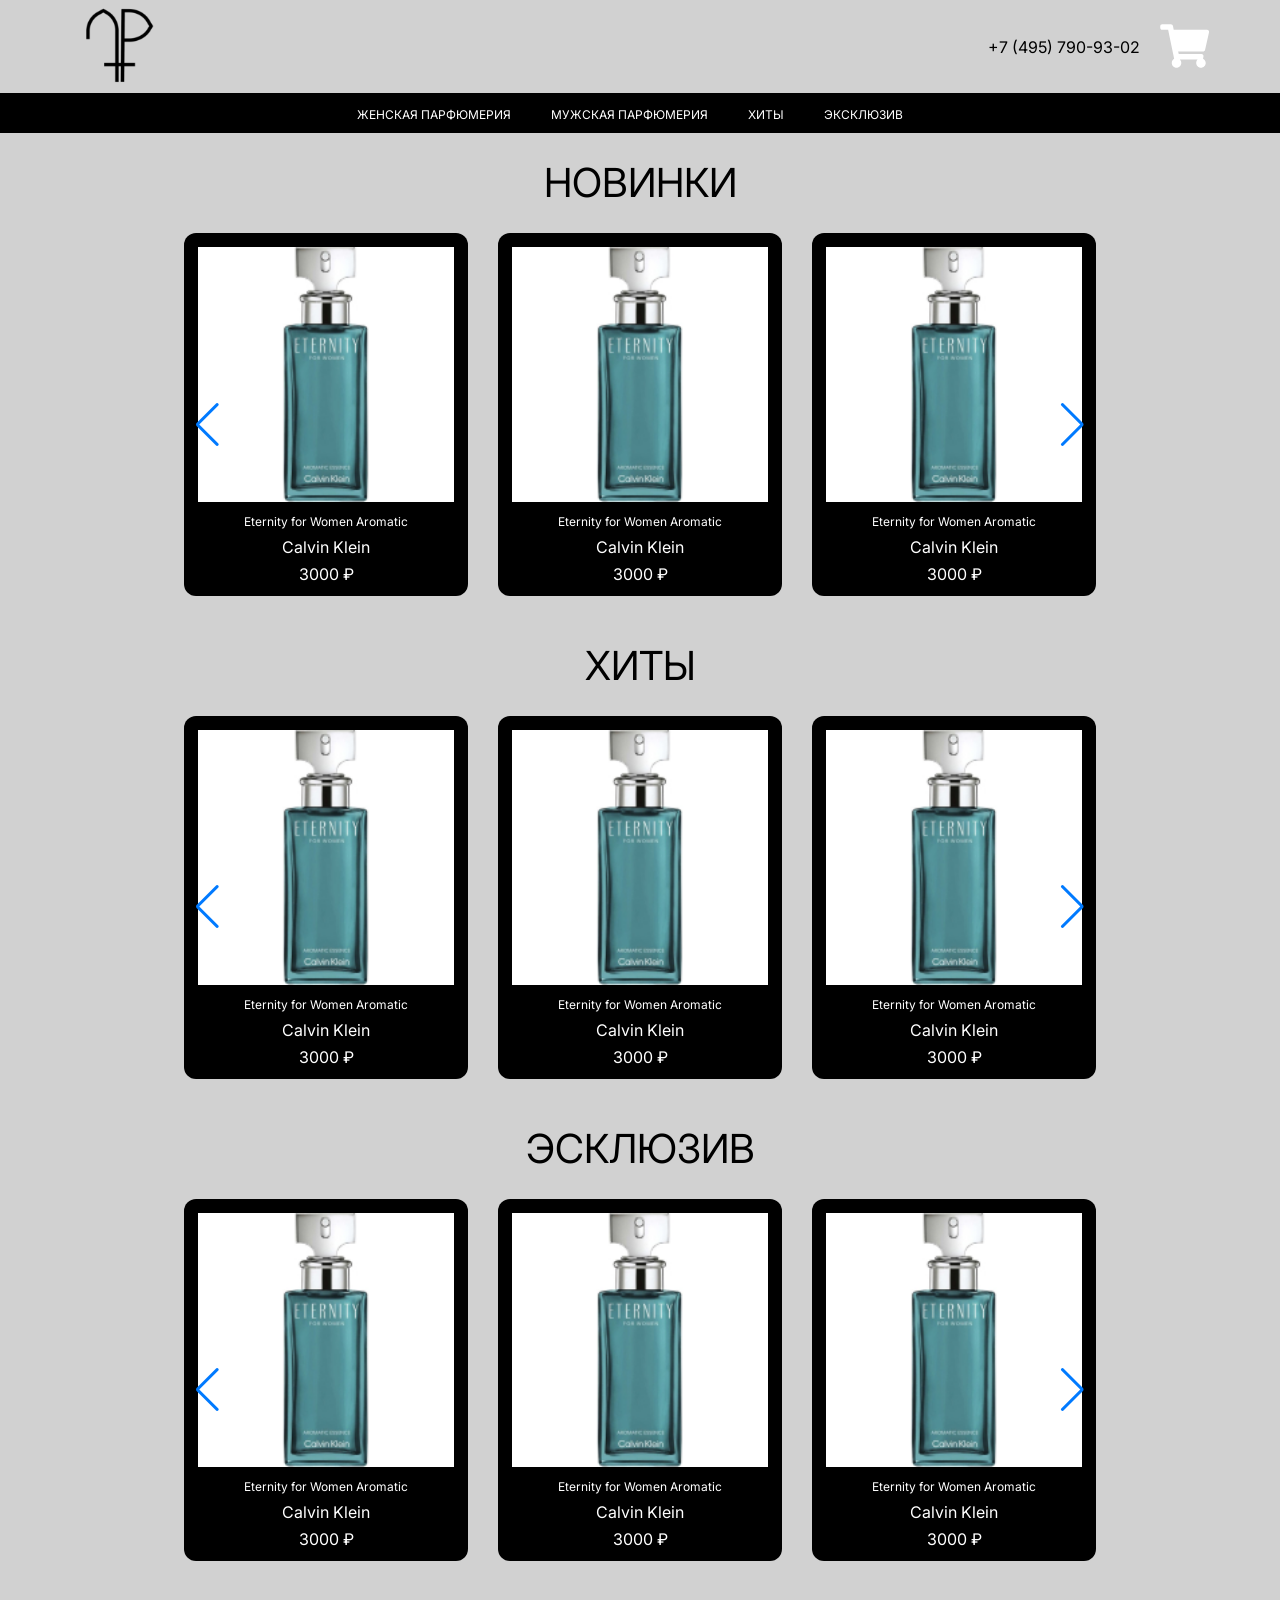
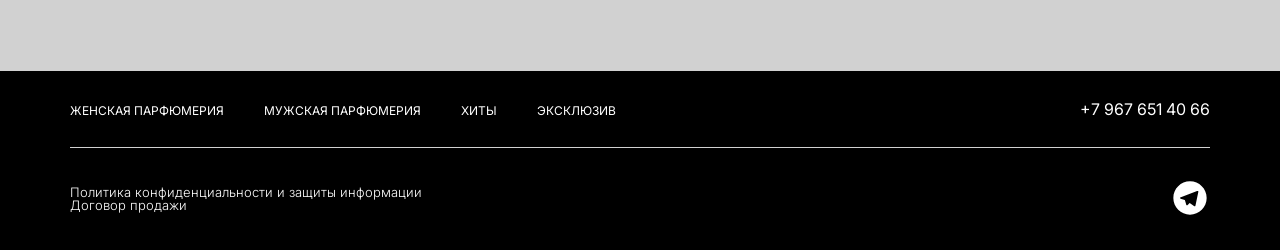
==== commit cc346d12: "$" ====
--- a/index.html
+++ b/index.html
@@ -23,7 +23,7 @@
                 <div class="contact_block">
                     <a href="tel:+7 (495) 790-93-02" class="url header_nubm">+7 (495) 790-93-02</a>
                     <div class="basket">
-                       <a href="./basket" class="url"> <img src="./img/basket_icon.svg" alt=""></a>
+                        <a href="./basket" class="url"> <img src="./img/basket_icon.svg" alt=""></a>
                     </div>
                     <div class="burger_menu">
 
@@ -43,7 +43,7 @@
                                         <a href="" class="url">
                                             <li class="head_nav_item">ХИТЫ</li>
                                         </a>
-                                        <a href="" class="url">
+                                        <a href="./esclusive.html" class="url">
                                             <li class="head_nav_item">ЭКСКЛЮЗИВ</li>
                                         </a>
                                     </ol>
@@ -72,7 +72,7 @@
                     <a href="" class="url">
                         <li class="head_nav_item">ХИТЫ</li>
                     </a>
-                    <a href="" class="url">
+                    <a href="./esclusive.html" class="url">
                         <li class="head_nav_item">ЭКСКЛЮЗИВ</li>
                     </a>
                 </ol>
@@ -81,239 +81,315 @@
     </header>
 
     <main class="main">
-        <section class="esclusiv">
+        <div class="section_neeew" data-aos="fade-up">
             <div class="container">
-                <div class="page_title" data-aos="fade-up">эксклюзив</div>
-
-                <div class="row esclus_cardsss">
-                    <div class="col-xxl-2 col-lg-4 col-md-6 col-sm-8 col-11" data-aos="fade-up" data-aos-duration="600">
-                        <div class="tovar_card">
-                            <img src="./img/tovar_cards/calvin_klein.jpg" alt="">
-                            <div class="card_inf_block">
-                                <div class="tovar_name">Eternity for Women Aromatic</div>
-                                <div class="brand_name">Calvin Klein</div>
-                                <div class="tovar_price">3000 <span>₽</span></div>
-
-
+                <div class="page_title" data-aos="fade-up">новинки</div>
+                <!-- Slider main container -->
+                <div class="swiper">
+                    <!-- Additional required wrapper -->
+                    <div class="swiper-wrapper">
+                        <!-- Slides -->
+                        <div class="swiper-slide">
+                            <div class="col-xxl-12">
+                                <div class="tovar_card">
+                                    <img src="./img/tovar_cards/calvin_klein.jpg" alt="">
+                                    <div class="card_inf_block">
+                                        <div class="tovar_name">Eternity for Women Aromatic</div>
+                                        <div class="brand_name">Calvin Klein</div>
+                                        <div class="tovar_price">3000 <span>₽</span></div>
+
+
+                                    </div>
+                                </div>
+                            </div>
+                        </div>
+                        <div class="swiper-slide">
+                           <div class="col-xxl-12">
+                                <div class="tovar_card">
+                                    <img src="./img/tovar_cards/calvin_klein.jpg" alt="">
+                                    <div class="card_inf_block">
+                                        <div class="tovar_name">Eternity for Women Aromatic</div>
+                                        <div class="brand_name">Calvin Klein</div>
+                                        <div class="tovar_price">3000 <span>₽</span></div>
+
+
+                                    </div>
+                                </div>
+                            </div>
+                        </div>
+                        <div class="swiper-slide">
+                           <div class="col-xxl-12">
+                                <div class="tovar_card">
+                                    <img src="./img/tovar_cards/calvin_klein.jpg" alt="">
+                                    <div class="card_inf_block">
+                                        <div class="tovar_name">Eternity for Women Aromatic</div>
+                                        <div class="brand_name">Calvin Klein</div>
+                                        <div class="tovar_price">3000 <span>₽</span></div>
+
+
+                                    </div>
+                                </div>
+                            </div>
+                        </div>
+                        <div class="swiper-slide">
+                            <div class="col-xxl-12">
+                                <div class="tovar_card">
+                                    <img src="./img/tovar_cards/calvin_klein.jpg" alt="">
+                                    <div class="card_inf_block">
+                                        <div class="tovar_name">Eternity for Women Aromatic</div>
+                                        <div class="brand_name">Calvin Klein</div>
+                                        <div class="tovar_price">3000 <span>₽</span></div>
+
+
+                                    </div>
+                                </div>
+                            </div>
+                        </div>
+                        <div class="swiper-slide">
+                           <div class="col-xxl-12">
+                                <div class="tovar_card">
+                                    <img src="./img/tovar_cards/calvin_klein.jpg" alt="">
+                                    <div class="card_inf_block">
+                                        <div class="tovar_name">Eternity for Women Aromatic</div>
+                                        <div class="brand_name">Calvin Klein</div>
+                                        <div class="tovar_price">3000 <span>₽</span></div>
+
+
+                                    </div>
+                                </div>
+                            </div>
+                        </div>
+                        <div class="swiper-slide">
+                           <div class="col-xxl-12">
+                                <div class="tovar_card">
+                                    <img src="./img/tovar_cards/calvin_klein.jpg" alt="">
+                                    <div class="card_inf_block">
+                                        <div class="tovar_name">Eternity for Women Aromatic</div>
+                                        <div class="brand_name">Calvin Klein</div>
+                                        <div class="tovar_price">3000 <span>₽</span></div>
+
+
+                                    </div>
+                                </div>
                             </div>
                         </div>
                     </div>
-                    <div class="col-xxl-2 col-lg-4 col-md-6 col-sm-8 col-11" data-aos="fade-up" data-aos-duration="600">
-                        <div class="tovar_card">
-                            <img src="./img/tovar_cards/calvin_klein.jpg" alt="">
-                            <div class="card_inf_block">
-                                <div class="tovar_name">Eternity for Women Aromatic</div>
-                                <div class="brand_name">Calvin Klein</div>
-                                <div class="tovar_price">3000 <span>₽</span></div>
-
-
+
+                    <!-- If we need navigation buttons -->
+                    <div class="swiper-button-prev"></div>
+                    <div class="swiper-button-next"></div>
+
+                </div>
+
+            </div>
+        </div>
+        <div class="section_neeew" data-aos="fade-up">
+            <div class="container">
+                <div class="page_title" data-aos="fade-up">хиты</div>
+                <!-- Slider main container -->
+                <div class="swiper">
+                    <!-- Additional required wrapper -->
+                    <div class="swiper-wrapper">
+                        <!-- Slides -->
+                        <div class="swiper-slide">
+                            <div class="col-xxl-12">
+                                <div class="tovar_card">
+                                    <img src="./img/tovar_cards/calvin_klein.jpg" alt="">
+                                    <div class="card_inf_block">
+                                        <div class="tovar_name">Eternity for Women Aromatic</div>
+                                        <div class="brand_name">Calvin Klein</div>
+                                        <div class="tovar_price">3000 <span>₽</span></div>
+
+
+                                    </div>
+                                </div>
+                            </div>
+                        </div>
+                        <div class="swiper-slide">
+                           <div class="col-xxl-12">
+                                <div class="tovar_card">
+                                    <img src="./img/tovar_cards/calvin_klein.jpg" alt="">
+                                    <div class="card_inf_block">
+                                        <div class="tovar_name">Eternity for Women Aromatic</div>
+                                        <div class="brand_name">Calvin Klein</div>
+                                        <div class="tovar_price">3000 <span>₽</span></div>
+
+
+                                    </div>
+                                </div>
+                            </div>
+                        </div>
+                        <div class="swiper-slide">
+                           <div class="col-xxl-12">
+                                <div class="tovar_card">
+                                    <img src="./img/tovar_cards/calvin_klein.jpg" alt="">
+                                    <div class="card_inf_block">
+                                        <div class="tovar_name">Eternity for Women Aromatic</div>
+                                        <div class="brand_name">Calvin Klein</div>
+                                        <div class="tovar_price">3000 <span>₽</span></div>
+
+
+                                    </div>
+                                </div>
+                            </div>
+                        </div>
+                        <div class="swiper-slide">
+                            <div class="col-xxl-12">
+                                <div class="tovar_card">
+                                    <img src="./img/tovar_cards/calvin_klein.jpg" alt="">
+                                    <div class="card_inf_block">
+                                        <div class="tovar_name">Eternity for Women Aromatic</div>
+                                        <div class="brand_name">Calvin Klein</div>
+                                        <div class="tovar_price">3000 <span>₽</span></div>
+
+
+                                    </div>
+                                </div>
+                            </div>
+                        </div>
+                        <div class="swiper-slide">
+                           <div class="col-xxl-12">
+                                <div class="tovar_card">
+                                    <img src="./img/tovar_cards/calvin_klein.jpg" alt="">
+                                    <div class="card_inf_block">
+                                        <div class="tovar_name">Eternity for Women Aromatic</div>
+                                        <div class="brand_name">Calvin Klein</div>
+                                        <div class="tovar_price">3000 <span>₽</span></div>
+
+
+                                    </div>
+                                </div>
+                            </div>
+                        </div>
+                        <div class="swiper-slide">
+                           <div class="col-xxl-12">
+                                <div class="tovar_card">
+                                    <img src="./img/tovar_cards/calvin_klein.jpg" alt="">
+                                    <div class="card_inf_block">
+                                        <div class="tovar_name">Eternity for Women Aromatic</div>
+                                        <div class="brand_name">Calvin Klein</div>
+                                        <div class="tovar_price">3000 <span>₽</span></div>
+
+
+                                    </div>
+                                </div>
                             </div>
                         </div>
                     </div>
-                    <div class="col-xxl-2 col-lg-4 col-md-6 col-sm-8 col-11" data-aos="fade-up" data-aos-duration="600">
-                        <div class="tovar_card">
-                            <img src="./img/tovar_cards/calvin_klein.jpg" alt="">
-                            <div class="card_inf_block">
-                                <div class="tovar_name">Eternity for Women Aromatic</div>
-                                <div class="brand_name">Calvin Klein</div>
-                                <div class="tovar_price">3000 <span>₽</span></div>
-
-
+
+                    <!-- If we need navigation buttons -->
+                    <div class="swiper-button-prev"></div>
+                    <div class="swiper-button-next"></div>
+
+                </div>
+
+            </div>
+        </div>
+        <div class="section_neeew" data-aos="fade-up">
+            <div class="container">
+                <div class="page_title" data-aos="fade-up">эсклюзив</div>
+                <!-- Slider main container -->
+                <div class="swiper">
+                    <!-- Additional required wrapper -->
+                    <div class="swiper-wrapper">
+                        <!-- Slides -->
+                        <div class="swiper-slide">
+                            <div class="col-xxl-12">
+                                <div class="tovar_card">
+                                    <img src="./img/tovar_cards/calvin_klein.jpg" alt="">
+                                    <div class="card_inf_block">
+                                        <div class="tovar_name">Eternity for Women Aromatic</div>
+                                        <div class="brand_name">Calvin Klein</div>
+                                        <div class="tovar_price">3000 <span>₽</span></div>
+
+
+                                    </div>
+                                </div>
+                            </div>
+                        </div>
+                        <div class="swiper-slide">
+                           <div class="col-xxl-12">
+                                <div class="tovar_card">
+                                    <img src="./img/tovar_cards/calvin_klein.jpg" alt="">
+                                    <div class="card_inf_block">
+                                        <div class="tovar_name">Eternity for Women Aromatic</div>
+                                        <div class="brand_name">Calvin Klein</div>
+                                        <div class="tovar_price">3000 <span>₽</span></div>
+
+
+                                    </div>
+                                </div>
+                            </div>
+                        </div>
+                        <div class="swiper-slide">
+                           <div class="col-xxl-12">
+                                <div class="tovar_card">
+                                    <img src="./img/tovar_cards/calvin_klein.jpg" alt="">
+                                    <div class="card_inf_block">
+                                        <div class="tovar_name">Eternity for Women Aromatic</div>
+                                        <div class="brand_name">Calvin Klein</div>
+                                        <div class="tovar_price">3000 <span>₽</span></div>
+
+
+                                    </div>
+                                </div>
+                            </div>
+                        </div>
+                        <div class="swiper-slide">
+                            <div class="col-xxl-12">
+                                <div class="tovar_card">
+                                    <img src="./img/tovar_cards/calvin_klein.jpg" alt="">
+                                    <div class="card_inf_block">
+                                        <div class="tovar_name">Eternity for Women Aromatic</div>
+                                        <div class="brand_name">Calvin Klein</div>
+                                        <div class="tovar_price">3000 <span>₽</span></div>
+
+
+                                    </div>
+                                </div>
+                            </div>
+                        </div>
+                        <div class="swiper-slide">
+                           <div class="col-xxl-12">
+                                <div class="tovar_card">
+                                    <img src="./img/tovar_cards/calvin_klein.jpg" alt="">
+                                    <div class="card_inf_block">
+                                        <div class="tovar_name">Eternity for Women Aromatic</div>
+                                        <div class="brand_name">Calvin Klein</div>
+                                        <div class="tovar_price">3000 <span>₽</span></div>
+
+
+                                    </div>
+                                </div>
+                            </div>
+                        </div>
+                        <div class="swiper-slide">
+                           <div class="col-xxl-12">
+                                <div class="tovar_card">
+                                    <img src="./img/tovar_cards/calvin_klein.jpg" alt="">
+                                    <div class="card_inf_block">
+                                        <div class="tovar_name">Eternity for Women Aromatic</div>
+                                        <div class="brand_name">Calvin Klein</div>
+                                        <div class="tovar_price">3000 <span>₽</span></div>
+
+
+                                    </div>
+                                </div>
                             </div>
                         </div>
                     </div>
-                    <div class="col-xxl-2 col-lg-4 col-md-6 col-sm-8 col-11" data-aos="fade-up" data-aos-duration="600">
-                        <div class="tovar_card">
-                            <img src="./img/tovar_cards/calvin_klein.jpg" alt="">
-                            <div class="card_inf_block">
-                                <div class="tovar_name">Eternity for Women Aromatic</div>
-                                <div class="brand_name">Calvin Klein</div>
-                                <div class="tovar_price">3000 <span>₽</span></div>
-
-
-                            </div>
-                        </div>
-                    </div>
-                    <div class="col-xxl-2 col-lg-4 col-md-6 col-sm-8 col-11" data-aos="fade-up" data-aos-duration="600">
-                        <div class="tovar_card">
-                            <img src="./img/tovar_cards/calvin_klein.jpg" alt="">
-                            <div class="card_inf_block">
-                                <div class="tovar_name">Eternity for Women Aromatic</div>
-                                <div class="brand_name">Calvin Klein</div>
-                                <div class="tovar_price">3000 <span>₽</span></div>
-
-
-                            </div>
-                        </div>
-                    </div>
-
-                    <div class="col-xxl-2 col-lg-4 col-md-6 col-sm-8 col-11" data-aos="fade-up" data-aos-duration="600">
-                        <div class="tovar_card">
-                            <img src="./img/tovar_cards/calvin_klein.jpg" alt="">
-                            <div class="card_inf_block">
-                                <div class="tovar_name">Eternity for Women Aromatic</div>
-                                <div class="brand_name">Calvin Klein</div>
-                                <div class="tovar_price">3000 <span>₽</span></div>
-
-
-                            </div>
-                        </div>
-                    </div>
-                    <div class="col-xxl-2 col-lg-4 col-md-6 col-sm-8 col-11" data-aos="fade-up" data-aos-duration="600">
-                        <div class="tovar_card">
-                            <img src="./img/tovar_cards/calvin_klein.jpg" alt="">
-                            <div class="card_inf_block">
-                                <div class="tovar_name">Eternity for Women Aromatic</div>
-                                <div class="brand_name">Calvin Klein</div>
-                                <div class="tovar_price">3000 <span>₽</span></div>
-
-
-                            </div>
-                        </div>
-                    </div>
-                    <div class="col-xxl-2 col-lg-4 col-md-6 col-sm-8 col-11" data-aos="fade-up" data-aos-duration="600">
-                        <div class="tovar_card">
-                            <img src="./img/tovar_cards/calvin_klein.jpg" alt="">
-                            <div class="card_inf_block">
-                                <div class="tovar_name">Eternity for Women Aromatic</div>
-                                <div class="brand_name">Calvin Klein</div>
-                                <div class="tovar_price">3000 <span>₽</span></div>
-
-
-                            </div>
-                        </div>
-                    </div>
-                    <div class="col-xxl-2 col-lg-4 col-md-6 col-sm-8 col-11" data-aos="fade-up" data-aos-duration="600">
-                        <div class="tovar_card">
-                            <img src="./img/tovar_cards/calvin_klein.jpg" alt="">
-                            <div class="card_inf_block">
-                                <div class="tovar_name">Eternity for Women Aromatic</div>
-                                <div class="brand_name">Calvin Klein</div>
-                                <div class="tovar_price">3000 <span>₽</span></div>
-
-
-                            </div>
-                        </div>
-                    </div>
-                    <div class="col-xxl-2 col-lg-4 col-md-6 col-sm-8 col-11" data-aos="fade-up" data-aos-duration="600">
-                        <div class="tovar_card">
-                            <img src="./img/tovar_cards/calvin_klein.jpg" alt="">
-                            <div class="card_inf_block">
-                                <div class="tovar_name">Eternity for Women Aromatic</div>
-                                <div class="brand_name">Calvin Klein</div>
-                                <div class="tovar_price">3000 <span>₽</span></div>
-
-
-                            </div>
-                        </div>
-                    </div>
-
-
-                    <div class="col-xxl-2 col-lg-4 col-md-6 col-sm-8 col-11" data-aos="fade-up" data-aos-duration="600">
-                        <div class="tovar_card">
-                            <img src="./img/tovar_cards/calvin_klein.jpg" alt="">
-                            <div class="card_inf_block">
-                                <div class="tovar_name">Eternity for Women Aromatic</div>
-                                <div class="brand_name">Calvin Klein</div>
-                                <div class="tovar_price">3000 <span>₽</span></div>
-
-
-                            </div>
-                        </div>
-                    </div>
-                    <div class="col-xxl-2 col-lg-4 col-md-6 col-sm-8 col-11" data-aos="fade-up" data-aos-duration="600">
-                        <div class="tovar_card">
-                            <img src="./img/tovar_cards/calvin_klein.jpg" alt="">
-                            <div class="card_inf_block">
-                                <div class="tovar_name">Eternity for Women Aromatic</div>
-                                <div class="brand_name">Calvin Klein</div>
-                                <div class="tovar_price">3000 <span>₽</span></div>
-
-
-                            </div>
-                        </div>
-                    </div>
-                    <div class="col-xxl-2 col-lg-4 col-md-6 col-sm-8 col-11" data-aos="fade-up" data-aos-duration="600">
-                        <div class="tovar_card">
-                            <img src="./img/tovar_cards/calvin_klein.jpg" alt="">
-                            <div class="card_inf_block">
-                                <div class="tovar_name">Eternity for Women Aromatic</div>
-                                <div class="brand_name">Calvin Klein</div>
-                                <div class="tovar_price">3000 <span>₽</span></div>
-
-
-                            </div>
-                        </div>
-                    </div>
-                    <div class="col-xxl-2 col-lg-4 col-md-6 col-sm-8 col-11" data-aos="fade-up" data-aos-duration="600">
-                        <div class="tovar_card">
-                            <img src="./img/tovar_cards/calvin_klein.jpg" alt="">
-                            <div class="card_inf_block">
-                                <div class="tovar_name">Eternity for Women Aromatic</div>
-                                <div class="brand_name">Calvin Klein</div>
-                                <div class="tovar_price">3000 <span>₽</span></div>
-
-
-                            </div>
-                        </div>
-                    </div>
-                    <div class="col-xxl-2 col-lg-4 col-md-6 col-sm-8 col-11" data-aos="fade-up" data-aos-duration="600">
-                        <div class="tovar_card">
-                            <img src="./img/tovar_cards/calvin_klein.jpg" alt="">
-                            <div class="card_inf_block">
-                                <div class="tovar_name">Eternity for Women Aromatic</div>
-                                <div class="brand_name">Calvin Klein</div>
-                                <div class="tovar_price">3000 <span>₽</span></div>
-
-
-                            </div>
-                        </div>
-                    </div>
-                    <div class="col-xxl-2 col-lg-4 col-md-6 col-sm-8 col-11" data-aos="fade-up" data-aos-duration="600">
-                        <div class="tovar_card">
-                            <img src="./img/tovar_cards/calvin_klein.jpg" alt="">
-                            <div class="card_inf_block">
-                                <div class="tovar_name">Eternity for Women Aromatic</div>
-                                <div class="brand_name">Calvin Klein</div>
-                                <div class="tovar_price">3000 <span>₽</span></div>
-
-
-                            </div>
-                        </div>
-                    </div>
-                    <div class="col-xxl-2 col-lg-4 col-md-6 col-sm-8 col-11" data-aos="fade-up" data-aos-duration="600">
-                        <div class="tovar_card">
-                            <img src="./img/tovar_cards/calvin_klein.jpg" alt="">
-                            <div class="card_inf_block">
-                                <div class="tovar_name">Eternity for Women Aromatic</div>
-                                <div class="brand_name">Calvin Klein</div>
-                                <div class="tovar_price">3000 <span>₽</span></div>
-
-
-                            </div>
-                        </div>
-                    </div>
-                    <div class="col-xxl-2 col-lg-4 col-md-6 col-sm-8 col-11" data-aos="fade-up" data-aos-duration="600">
-                        <div class="tovar_card">
-                            <img src="./img/tovar_cards/calvin_klein.jpg" alt="">
-                            <div class="card_inf_block">
-                                <div class="tovar_name">Eternity for Women Aromatic</div>
-                                <div class="brand_name">Calvin Klein</div>
-                                <div class="tovar_price">3000 <span>₽</span></div>
-
-
-                            </div>
-                        </div>
-                    </div>
-
-
+
+                    <!-- If we need navigation buttons -->
+                    <div class="swiper-button-prev"></div>
+                    <div class="swiper-button-next"></div>
 
                 </div>
 
             </div>
-        </section>
+        </div>
 
     </main>
+
 
     <footer class="footer">
         <div class="container">
@@ -354,8 +430,11 @@
         </div>
 
     </footer>
+    <script src="https://cdn.jsdelivr.net/npm/swiper@11/swiper-bundle.min.js"></script>
+
     <script src="https://unpkg.com/aos@2.3.1/dist/aos.js"></script>
     <script src="./js/burgermenu.js"></script>
+    <script src="./js/slider.js"></script>
     <script>
         AOS.init();
     </script>
--- a/styles/index.css
+++ b/styles/index.css
@@ -1,6 +1,11 @@
 @import url(./grid.css);
 @import url(./reset.css);
 @import url(./burg_menu.css);
+@import url(./esclusive.css);
+
+
+/* SLIDER  */
+@import url("https://cdn.jsdelivr.net/npm/swiper@11/swiper-bundle.min.css");
 
 /* font-family: "Inter", sans-serif; */
 @import url("https://fonts.googleapis.com/css2?family=Inter:wght@100..900&display=swap");
@@ -46,6 +51,14 @@
     color: black;
 }
 
+.logo__header img {
+  width: 100px;
+}
+
+.basket img {
+  width: 50px;
+}
+
 
 .contact_block {
     display: flex;
@@ -63,7 +76,10 @@
 
 .under_header {
     background-color: black;
-    padding: 7px;
+    padding: 12px;
+    display: flex;
+    align-items: center;
+    justify-content: center;
 }
 
 .head_nav_item {
@@ -91,166 +107,149 @@
   }
   
 
-  /* ESCLUSIV  */
-
-  .page_title {
+
+  /* newwww */
+
+  .swiper {
+    width: 80%;
+
+  }
+
+
+
+
+
+
+
+
+
+
+
+
+
+
+
+
+
+
+
+  /* FOOTER  */
+
+.footer {
+    margin-top: 90px;
+    background-color: #000000;
+    padding: 30px;
+  }
+  
+  .foot_nav {
+    justify-content: flex-start ;
+  }
+  
+  .foot_conblock {
+    padding-bottom: 30px;
+    border-bottom: 0.6px solid #D1D1D1;
+    display: flex;
+    align-items: center;
+    justify-content: space-between;
+  }
+  
+  .foot_numb {
+    color: white;
+  }
+  
+  .licencsion_block {
     margin-top: 30px;
-    color: black;
-    text-transform: uppercase;
-    font-size: clamp(15px, 5vw, 40px);
-    text-align: center;
-    margin-bottom: 30px;
-}
-
-.tovar_card {
-    padding: 14px;
-    background-color: black;
-    border-radius: 12px;
-    margin-bottom: 20px;
-}
-
-.tovar_card img {
-    width: 100%;
-}
-
-.card_inf_block {
-    display: flex;
-    align-items: center;
-    justify-content: center;
-    flex-direction: column;
-    gap: 11px;
-    margin-top: 12px;
-}
-
-.tovar_name {
-    font-size: clam(20px, 5ww, 13px);
-    font-size: 12px;
-}
-
-.esclus_cardsss {
-  align-items: center;
-  justify-content: center;
-}
-
-
-
-/* FOOTER  */
-
-.footer {
-  margin-top: 90px;
-  background-color: #000000;
-  padding: 30px;
-}
-
-.foot_nav {
-  justify-content: flex-start ;
-}
-
-.foot_conblock {
-  padding-bottom: 30px;
-  border-bottom: 0.6px solid #D1D1D1;
-  display: flex;
-  align-items: center;
-  justify-content: space-between;
-}
-
-.foot_numb {
-  color: white;
-}
-
-.licencsion_block {
-  margin-top: 30px;
-  display: flex;
-  align-items: center;
-  justify-content: space-between;
-}
-
-.politick {
-  font-size: 13px;
-  width: 358px;
-  font-weight: 300;
-}
-
-
-
-
-
-
-
-
-
-
-
-
-
-@media (max-width:817px) {
-    .logo__header img {
-        width: 80px;
-    }
-
-    .basket img {
-        width: 50px;
-    }
-
-
-}
- 
-
-
-
-
-
-
-@media (max-width: 580px ) {
-    .container, .container-fluid, .container-xxl, .container-xl, .container-lg, .container-md, .container-sm { 
-        width: auto;
-    }
-
-    .head_nav_list {
-        gap: 0;
-    }
- 
-}
-
-@media (max-width: 515px ) {
-   .under_header_hidee {
-    display: none;
+    display: flex;
+    align-items: center;
+    justify-content: space-between;
+  }
+  
+  .politick {
+    font-size: 13px;
+    width: 358px;
+    font-weight: 300;
+  }
+  
+  
+  
+  
+  
+  
+  
+  
+  
+  
+  
+  
+  
+  @media (max-width:817px) {
+      .logo__header img {
+          width: 80px;
+      }
+  
+      .basket img {
+          width: 50px;
+      }
+  
+  
+  }
    
-   }
-
-   .logo__header img {
-    width: 70px;
-}
-
-.basket img {
-    width: 40px;
-}
-
-   .header {
-    border-bottom: 3px solid;
-    color: black;
-   }
-
-   .head_nav_list {
-
-    padding: 60px 20px;
-    gap: 30px;
-    flex-direction: column;
-    align-items: self-start;
-}
-
-.head_nav_item {
-    font-size: clamp(9px, 5vw, 50px);
-}
-
-   .burger_menu {
-    display: block;
-   }
-
-   .header_nubm {
-    display: none;
-   } 
-
-
-
-}+  
+  
+  
+  
+  
+  
+  @media (max-width: 580px ) {
+      .container, .container-fluid, .container-xxl, .container-xl, .container-lg, .container-md, .container-sm { 
+          width: auto;
+      }
+  
+      .head_nav_list {
+          gap: 0;
+      }
+   
+  }
+  
+  @media (max-width: 515px ) {
+     .under_header_hidee {
+      display: none;
+     
+     }
+  
+     .logo__header img {
+      width: 70px;
+  }
+  
+  .basket img {
+      width: 40px;
+  }
+  
+     .header {
+      border-bottom: 3px solid;
+      color: black;
+     }
+  
+     .head_nav_list {
+  
+      padding: 60px 20px;
+      gap: 30px;
+      flex-direction: column;
+      align-items: self-start;
+  }
+  
+  .head_nav_item {
+      font-size: clamp(9px, 5vw, 50px);
+  }
+  
+     .burger_menu {
+      display: block;
+     }
+  
+     .header_nubm {
+      display: none;
+     } 
+  
+  
+  
+  }
